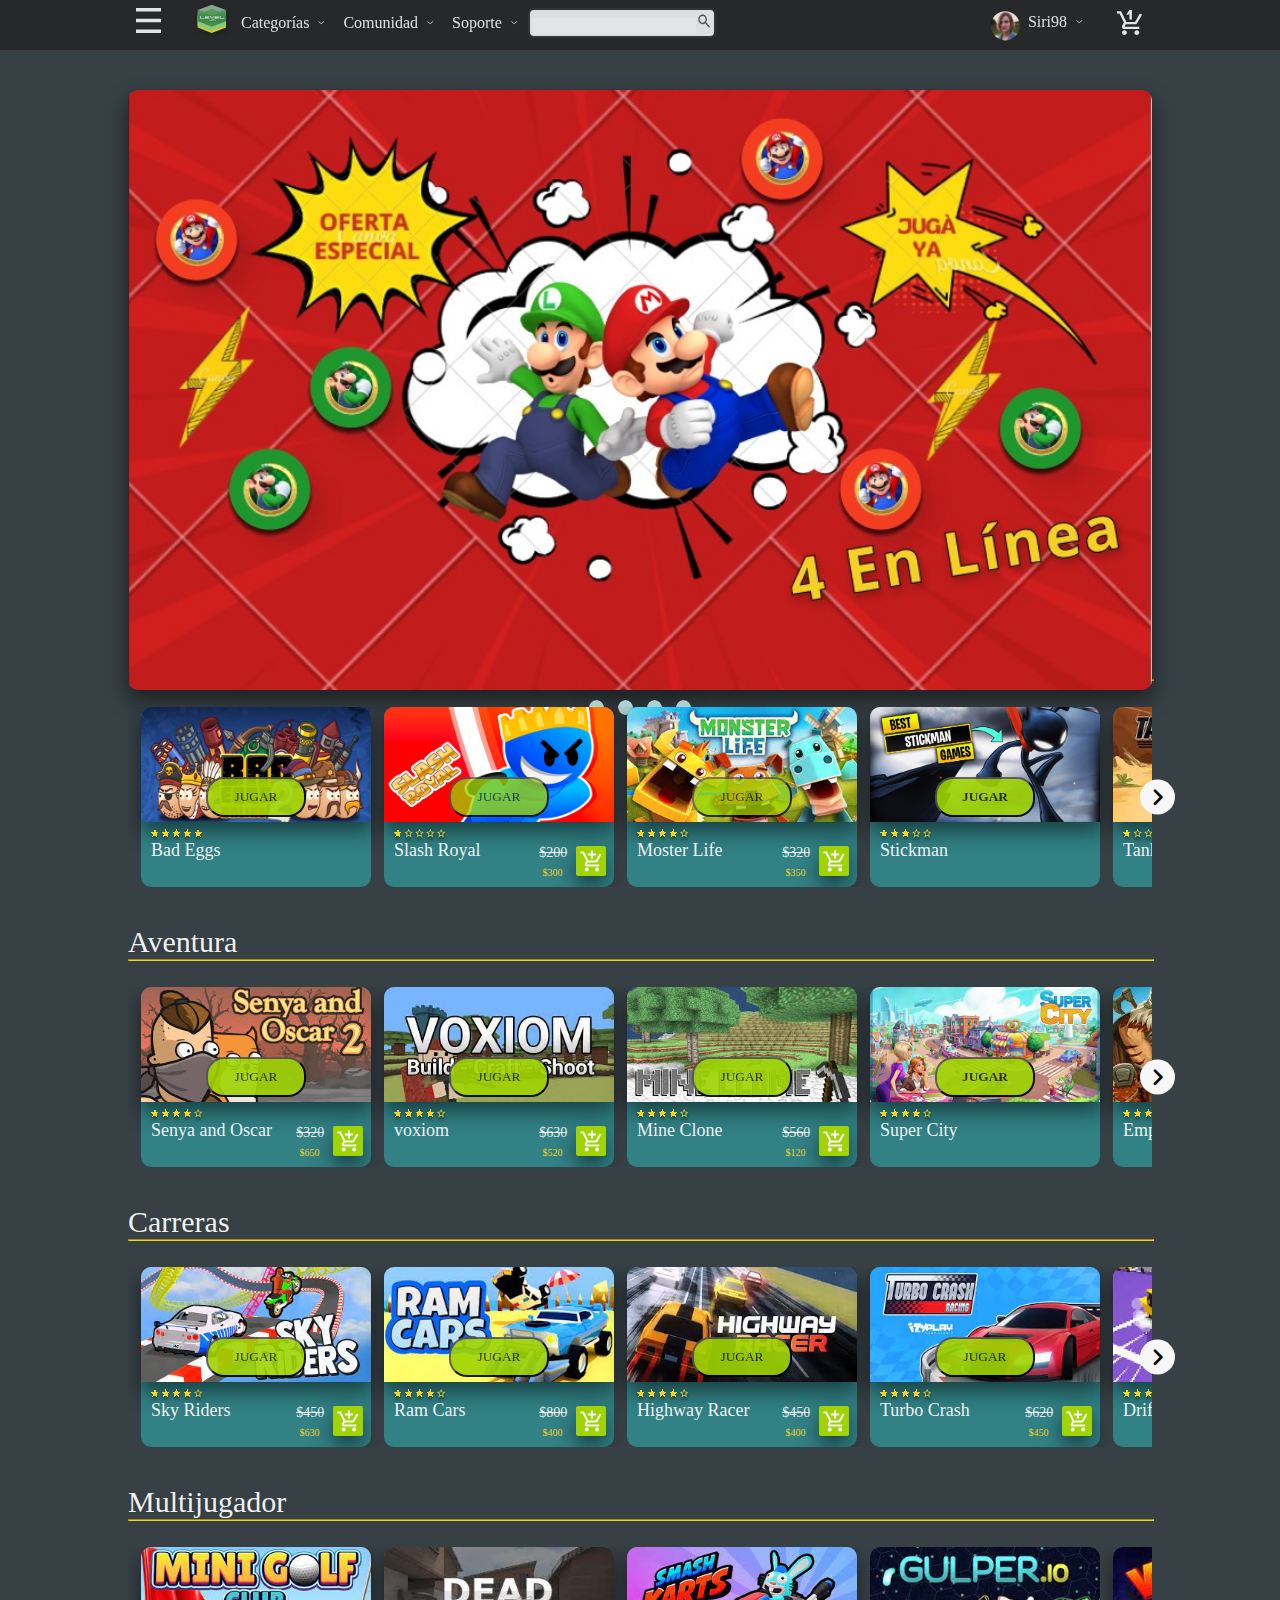
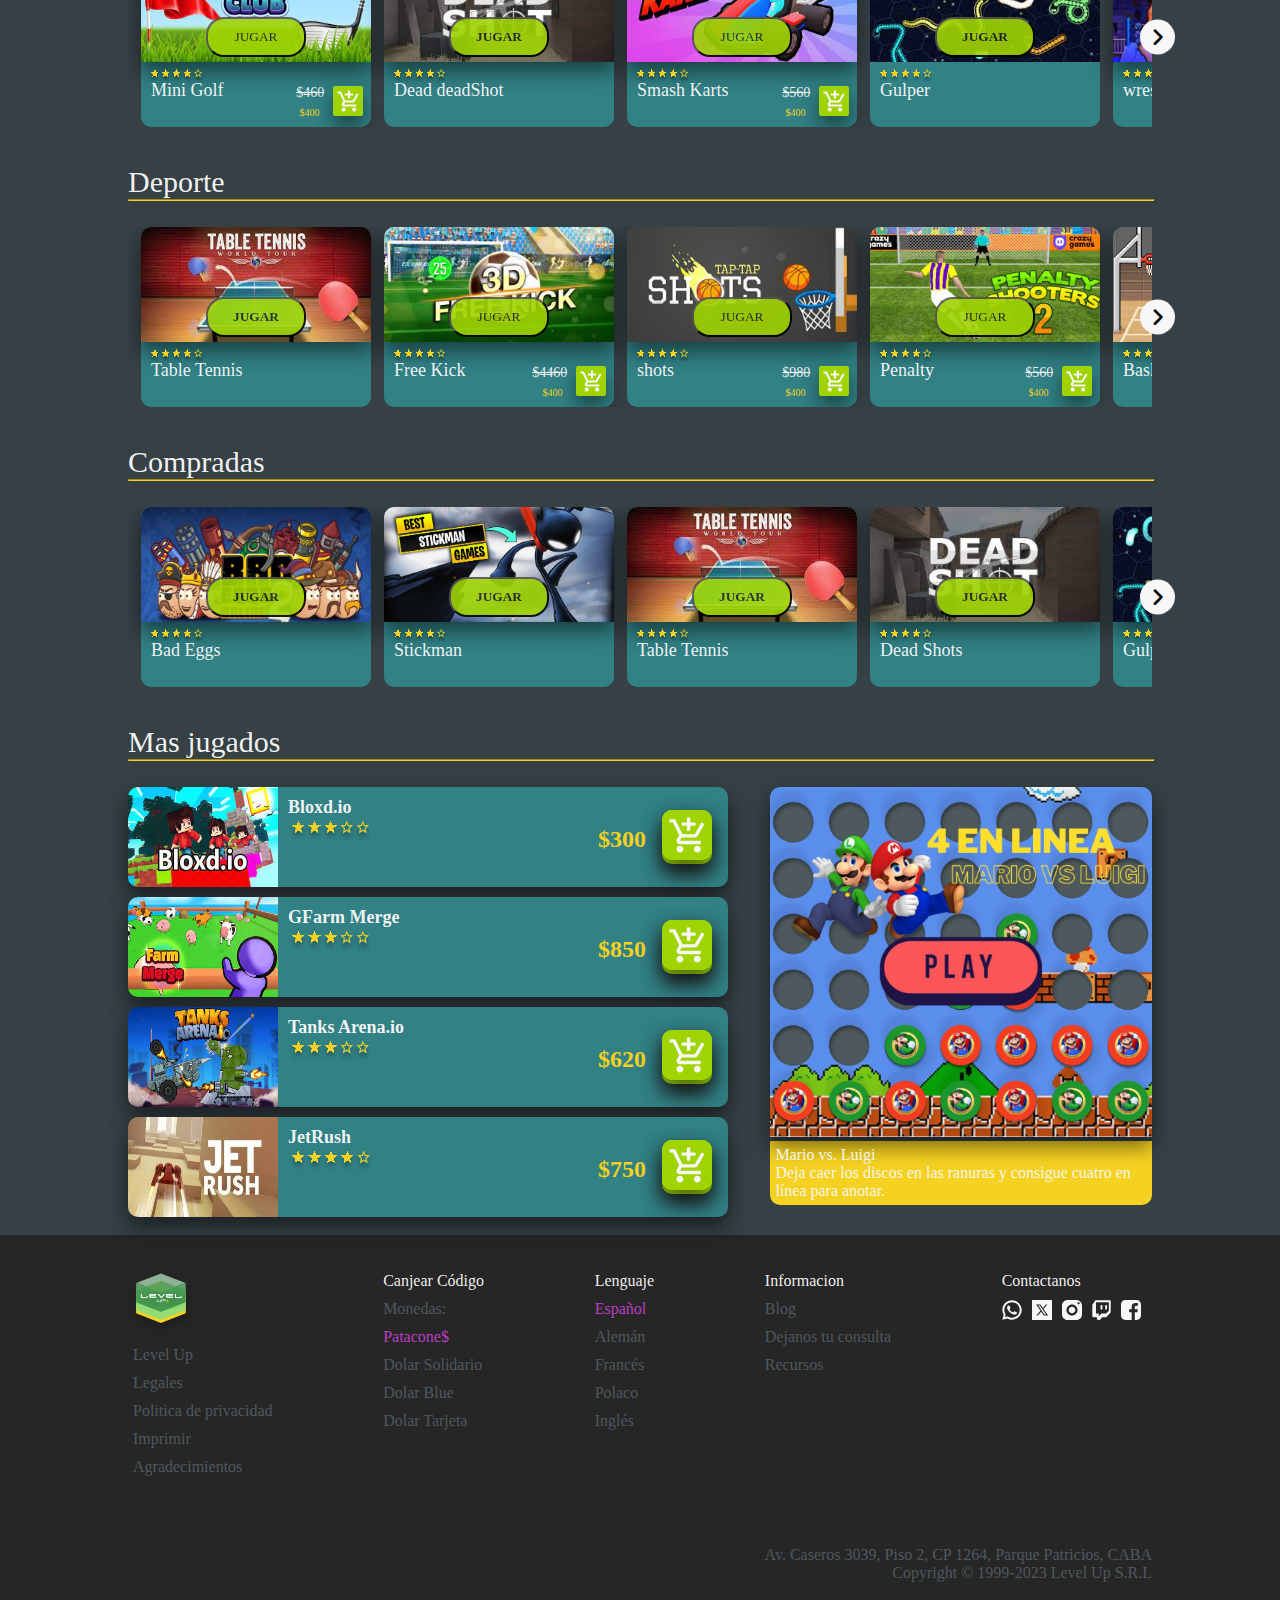
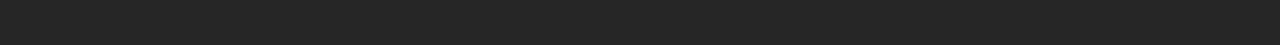
==== Interfaces-2023/home.html @ 31747744 "Agrego las animaciones" ====
<!DOCTYPE html>
<html lang="es">
  <head>
    <meta charset="UTF-8" />
    <meta name="viewport" content="width=device-width, initial-scale=1.0" />
    <!-- <link rel="stylesheet" type="text/css" href="stylecopy.css" /> -->
    <link rel="stylesheet" type="text/css" href="style.css" />

    <link
      rel="stylesheet"
      href="https://cdnjs.cloudflare.com/ajax/libs/font-awesome/6.4.0/css/all.min.css"
    />
    <title>Level Up</title>
  </head>
  <body>
    <header class="stick">
      <nav>
        <!---Barra Nav Mobil-->
        <div class="navMobil">
          <div class="btn-menu btn-nav dropdown">
            <img
              src="img/logoHamburguesa.svg"
              class="logoHamburguesa"
              alt="logoHamburguesa"
            />
            <!---Desplegable categorias-->
            <div class="desplegable">
              <button class="btn-nav">
                <a>Mis juegos</a
                ><img src="img/fechaAbajo.svg" class="fechaAbajo" />
              </button>
              <button class="btn-nav">
                <a>Acción</a
                ><img src="img/fechaAbajo.svg" class="fechaAbajo rotar" />
              </button>
              <button class="btn-nav">
                <a>Aventura</a
                ><img src="img/fechaAbajo.svg" class="fechaAbajo rotar" />
              </button>
              <button class="btn-nav">
                <a>Carreras</a
                ><img src="img/fechaAbajo.svg" class="fechaAbajo rotar" />
              </button>
              <button class="btn-nav">
                <a>Multijugador</a
                ><img src="img/fechaAbajo.svg" class="fechaAbajo rotar" />
              </button>
              <button class="btn-nav">
                <a>Deporte</a
                ><img src="img/fechaAbajo.svg" class="fechaAbajo rotar" />
              </button>
            </div>
            <a href="home.html">
            <img src="img/logoPagina.svg" class="logoPagina" alt="logoPagina" /></a>
          </div>
          <!---->

          <div class="usuario">
            <div class="btn-menu btn-nav dropdown">
              <div class="siri">
                <img src="img/siri98.svg" class="avatar" /><button
                  class="btn-nav siriDesplegable"
                >
                  <a>Siri98</a
                  ><img src="img/fechaAbajo.svg" class="fechaAbajo" />
                </button>
              </div>
              <!---Desplegable Siri-->
              <div class="desplegable desplegableUsuario">
                <buttton class="btn-nav">Ver mi perfil</buttton>
                <img
                  src="img/separador.svg"
                  class="separador"
                  alt="separador"
                />
                <buttton class="btn-nav">Cupones</buttton>
                <buttton class="btn-nav">Mis juegos</buttton>
                <img
                  src="img/separador.svg"
                  class="separador"
                  alt="separador"
                />
                <buttton class="btn-nav">Configurar cuenta</buttton>
                <buttton class="btn-nav">Editar perfil</buttton>
                <img
                  src="img/separador.svg"
                  class="separador"
                  alt="separador"
                />
                <buttton class="btn-nav"><a href="index.html"> Cerrar sesión</a></buttton>
              </div>
            </div>
            <!---->

            <!---Desplegable Carrito-->
            <div class="btn-menu btn-nav dropdown">
              <button class="btn-nav">
                <img src="img/logoCarritoMas1.svg" class="logoCarritoMas1" />
              </button>
              <div class="desplegable desplegableCarrito">
                <h3>Resumen de compra</h3>
                <img
                  class="separador"
                  src="img/separador.svg"
                  class="separador"
                  alt="separador"
                />
                <p>Juegos (1)</p>
                <div class="productoPrecio">
                  <span>Slash Royal</span><span>$2090</span>
                </div>
                <img class="producto" src="img/slashRoyal.jpg" />
                <h3>Total $2090</h3>
                <button class="continuar"><h3>Pagar</h3></button>
              </div>
            </div>
          </div>
        </div>
        <!---->

        <!----Barra Nav Desktop-->
        <div class="navDesktop">
          <div class="justifyFlexStart alignCenter marginNavLeft">
            <!---Desplegable categorias ok-->
            <div class="btn-menu btn-nav dropdown">
              <img
                src="img/logoHamburguesa.svg"
                class="logoHamburguesa"
                alt="logoHamburguesa"
              />

              <div class="desplegable desplegableHamburguesa">
                <div class="item">
                  <img class="item" src="img/misJuegos.svg" alt="logo" />
                  <button class="btn-nav">
                    <a>Mis juegos</a
                    ><img src="img/fechaAbajo.svg" class="fechaAbajo rotar" />
                  </button>
                </div>
                <div class="item">
                  <img class="item" src="img/accion.svg" alt="logo" />
                  <button class="btn-nav">
                    <a>Acción</a
                    ><img src="img/fechaAbajo.svg" class="fechaAbajo rotar" />
                  </button>
                </div>
                <div class="item">
                  <img class="item" src="img/aventura.svg" alt="logo" />
                  <button class="btn-nav">
                    <a>Aventura</a
                    ><img src="img/fechaAbajo.svg" class="fechaAbajo rotar" />
                  </button>
                </div>
                <div class="item">
                  <img class="item" src="img/carreras.svg" alt="logo" />
                  <button class="btn-nav">
                    <a>Carreras</a
                    ><img src="img/fechaAbajo.svg" class="fechaAbajo rotar" />
                  </button>
                </div>
                <div class="item">
                  <img class="item" src="img/multijugador.svg" alt="logo" />
                  <button class="btn-nav">
                    <a>Multijugador</a
                    ><img src="img/fechaAbajo.svg" class="fechaAbajo rotar" />
                  </button>
                </div>
                <div class="item">
                  <img class="item" src="img/deporte.svg" alt="logo" />
                  <button class="btn-nav">
                    <a>Deporte</a
                    ><img src="img/fechaAbajo.svg" class="fechaAbajo rotar" />
                  </button>
                </div>
              </div>
            </div>
            <!---->
            <a href="home.html">
            <img src="img/logoPagina.svg" class="logoNav" alt="logoPagina" /></a>
            <button class="btn-nav">
              <a>Categorías</a
              ><img src="img/fechaAbajo.svg" class="fechaAbajo" />
            </button>
            <button class="btn-nav">
              <a>Comunidad</a
              ><img src="img/fechaAbajo.svg" class="fechaAbajo" />
            </button>
            <button class="btn-nav">
              <a>Soporte</a><img src="img/fechaAbajo.svg" class="fechaAbajo" />
            </button>

            <div class="barraBusqueda">
              <input class="busquedaNav" /><img
                src="img/lupaNav.svg"
                class="lupaNav"
              />
            </div>
          </div>
          <div class="justifyFlexEnd alignCenter marginNavRight">
            <div class="justifyCenter alignCenter">
              <!---Desplegable Siri-->
              <div class="btn-menu btn-nav dropdown">
                <div class="siri">
                  <img src="img/siri98.svg" class="avatar" /><button
                    class="btn-nav"
                  >
                    <a>Siri98</a
                    ><img src="img/fechaAbajo.svg" class="fechaAbajo" />
                  </button>
                </div>

                <div class="desplegable desplegableUsuario">
                  <buttton class="btn-nav">Ver mi perfil</buttton>
                  <img
                    class="separadorDesplegable"
                    src="img/separador.svg"
                    alt="separador"
                  />
                  <buttton class="btn-nav">Cupones</buttton>
                  <buttton class="btn-nav">Mis juegos</buttton>
                  <img
                    src="img/separador.svg"
                    class="separadorDesplegable"
                    alt="separador"
                  />
                  <buttton class="btn-nav">Configurar cuenta</buttton>
                  <buttton class="btn-nav">Editar perfil</buttton>
                  <img
                    src="img/separador.svg"
                    class="separadorDesplegable"
                    alt="separador"
                  />
                  <buttton class="btn-nav">Cerrar sesión</buttton>
                </div>
              </div>
              <!---->
            </div>
            <!---Desplegable Carrito-->
            <div class="btn-menu btn-nav dropdown">
              <button class="btn-nav">
                <img src="img/logoCarritoMas1.svg" class="logoCarritoMas1" />
              </button>
              <div class="desplegable desplegableCarrito">
                <span class="btn-nav">Resumen de compra</span>
                <img
                  class="separadorDesplegable"
                  src="img/separador.svg"
                  class="separador"
                  alt="separador"
                />
                <span class="btn-nav">Juegos (1)</span>
                <div class="productoPrecio">
                  <span class="btn-nav">Slash Royal</span
                  ><span class="btn-nav">$2090</span>
                </div>
                <img class="producto btn-nav" src="img/slashRoyal.jpg" />
                <span class="btn-nav">Total $2090</span>
                <button class="continuarDesplegable">Pagar</button>
              </div>
            </div>
          </div>

          <!----->
        </div>
      </nav>
    </header>

    <div>
      <div class="containerGrande">
        <ul class="slider">
          <img id="slide1" class="sombra" src="img/marioPortada.jpg" />
          <img id="slide2" class="sombra" src="img/1v1Battle.jpg" />
          <img id="slide3" class="sombra" src="img/stickman.jpg" />
          <img id="slide4" class="sombra" src="img/zombsRoyale.png" />
        </ul>
        <div class="sliderNav">
          <ul class="menu">
            <li>
              <a href="#slide1">
                <svg
                  class="circle sombra"
                  width="15"
                  height="15"
                  xmlns="http://www.w3.org/2000/svg">
                  <circle cx="7.5" cy="7.5" r="7.5" fill="#add1d2" /></svg></a>
            </li>
            <li>
              <a href="#slide2">
                <svg
                  class="circle sombra"
                  width="15"
                  height="15"
                  xmlns="http://www.w3.org/2000/svg"
                >
                  <circle cx="7.5" cy="7.5" r="7.5" fill="#add1d2" /></svg></a>
            </li>
            <li>
              <a href="#slide3">
                <svg
                  class="circle sombra"
                  width="15"
                  height="15"
                  xmlns="http://www.w3.org/2000/svg"
                >
                  <circle cx="7.5" cy="7.5" r="7.5" fill="#add1d2" /></svg></a>
            </li>
            <li>
              <a href="#slide4">
                <svg
                  class="circle sombra"
                  width="15"
                  height="15"
                  xmlns="http://www.w3.org/2000/svg"
                >
                  <circle cx="7.5" cy="7.5" r="7.5" fill="#add1d2" /></svg></a>
            </li>
          </ul>
        </div>
      </div>
    </div>

    <!-- carousel -->
    <div><h3 class="h3Primero tituloCategoria">Acción</h3><hr></div>
    <div id="carousel1" class="containerMax">
      <div class="containerCarrusel">
        <i id="left" class="fa-solid fa-angle-left arrowIcon"></i>
        <div class="carousel">
          <div class="animar animar:hover">
            <button class="jugar">JUGAR</button>
            <img class="sombra" src="img/badEggs.jpg" alt="img" />
            <p>Bad Eggs</p>
            <img class="star" src="img/estrella5.svg" alt="estrellas" />
          </div>
          <div class="animar animar:hover">
            <button class="jugar jugarOff">JUGAR</button>
            <img class="sombra" src="img/slashRoyal.jpg" alt="img" />
            <p>Slash Royal</p>
            <img class="star" src="img/estrella1.svg" alt="estrellas" />
            <p class="precio">$300</p>
            <p class="precioT">$200</p>
            <button class="miBotonCard"><img class="carritoMas imagenBotonCard sombra" src="img/carritoMas.svg" alt="carritoComprar"
              /></button>
          </div>
          <div class="animar animar:hover">
            <button class="jugar jugarOff">JUGAR</button>
            <img class="sombra" src="img/monsterLife.jpg" alt="img" />
            <p>Moster Life</p>
            <img class="star" src="img/estrella4.svg" alt="estrellas" />
            <p class="precio">$350</p>
            <p class="precioT">$320</p>
            <button class="miBotonCard"><img class="carritoMas imagenBotonCard sombra" src="img/carritoMas.svg" alt="carritoComprar"
              /></button>
          </div>
          <div class="animar animar:hover">
            <button class="jugar jugarOk">JUGAR</button>
            <img class="sombra" src="img/stickman.jpg" alt="img" />
            <p>Stickman</p>
            <img class="star" src="img/estrella3.svg" alt="estrellas" />
          </div>
          <div class="animar animar:hover">
            <button class="jugar jugarOff">JUGAR</button>
            <img class="sombra" src="img/tankBattle.jpg" alt="img" />
            <p>Tank Battle</p>
            <img class="star" src="img/estrella1.svg" alt="estrellas" />
            <p class="precio">$190</p>
            <p class="precioT">$420</p>
            <button class="miBotonCard"><img class="carritoMas imagenBotonCard sombra" src="img/carritoMas.svg" alt="carritoComprar"
              /></button>
          </div>
          <div class="animar animar:hover">
            <button class="jugar jugarOff">JUGAR</button>
            <img class="sombra" src="img/ninjaHands.jpg" alt="img" />
            <p>Ninja Hands</p>
            <img class="star" src="img/estrella3.svg" alt="estrellas" />
            <p class="precio">$600</p>
            <p class="precioT">$890</p>
            <button class="miBotonCard"><img class="carritoMas imagenBotonCard sombra" src="img/carritoMas.svg" alt="carritoComprar"
              /></button>
          </div>
          <div class="animar animar:hover">
            <button class="jugar jugarOff">JUGAR</button>
            <img class="sombra" src="img/sandboxCity.jpg" alt="img" />
            <p>Sandbox City</p>
            <img class="star" src="img/estrella5.svg" alt="estrellas" />
            <p class="precio">$500</p>
            <p class="precioT">$620</p>
            <button class="miBotonCard"><img class="carritoMas imagenBotonCard sombra" src="img/carritoMas.svg" alt="carritoComprar"
              /></button>
          </div>
        </div>
        <i id="right" class="fa-solid fa-angle-right arrowIcon"></i>
      </div>
    </div>
    <div><h3 class="tituloCategoria">Aventura</h3><hr></div>
    <div id="carousel2" class="containerMax">
      <div class="containerCarrusel">
        <i id="left" class="fa-solid fa-angle-left arrowIcon"></i>
        <div class="carousel">
          <div class="animar animar:hover">
            <button class="jugar">JUGAR</button>
            <img class="sombra" src="img/senya.jpg" alt="img" />
            <p>Senya and Oscar</p>
            <img class="star" src="img/estrella4.svg" alt="estrellas" />
            <p class="precio">$650</p>
            <p class="precioT">$320</p>
            <button class="miBotonCard"><img class="carritoMas imagenBotonCard sombra" src="img/carritoMas.svg" alt="carritoComprar"
              /></button>
          </div>
          <div class="animar animar:hover">
            <button class="jugar">JUGAR</button>
            <img class="sombra" src="img/voxiom.jpg" alt="img" />
            <p>voxiom</p>
            <img class="star" src="img/estrella4.svg" alt="estrellas" />
            <p class="precio">$520</p>
            <p class="precioT">$630</p>
            <button class="miBotonCard"><img class="carritoMas imagenBotonCard sombra" src="img/carritoMas.svg" alt="carritoComprar"
              /></button>
          </div>
          <div class="animar animar:hover">
            <button class="jugar">JUGAR</button>
            <img class="sombra" src="img/mineClone.jpg" alt="img" />
            <p>Mine Clone</p>
            <img class="star" src="img/estrella4.svg" alt="estrellas" />
            <p class="precio">$120</p>
            <p class="precioT">$560</p>
            <button class="miBotonCard"><img class="carritoMas imagenBotonCard sombra" src="img/carritoMas.svg" alt="carritoComprar"
              /></button>
          </div>
          <div class="animar animar:hover">
            <button class="jugar jugarOk">JUGAR</button>
            <img class="sombra" src="img/superCity.jpg" alt="img" />
            <p>Super City</p>
            <img class="star" src="img/estrella4.svg" alt="estrellas" />
          </div>
          <div class="animar animar:hover">
            <button class="jugar">JUGAR</button>
            <img class="sombra" src="img/empire.jpg" alt="img" />
            <p>Empire</p>
            <img class="star" src="img/estrella4.svg" alt="estrellas" />
            <p class="precio">$850</p>
            <p class="precioT">$620</p>
            <button class="miBotonCard"><img class="carritoMas imagenBotonCard sombra" src="img/carritoMas.svg" alt="carritoComprar"
              /></button>
          </div>
          <div class="animar animar:hover">
            <button class="jugar">JUGAR</button>
            <img class="sombra" src="img/heroWars.jpg" alt="img" />
            <p>Hero Wars</p>
            <img class="star" src="img/estrella4.svg" alt="estrellas" />
            <p class="precio">$520</p>
            <p class="precioT">$760</p>
            <button class="miBotonCard"><img class="carritoMas imagenBotonCard sombra" src="img/carritoMas.svg" alt="carritoComprar"
              /></button>
          </div>
          <div class="animar animar:hover">
            <button class="jugar">JUGAR</button>
            <img class="sombra" src="img/stateSurvival.jpg" alt="img" />
            <p>State Survival</p>
            <img class="star" src="img/estrella4.svg" alt="estrellas" />
            <p class="precio">$300</p>
            <p class="precioT">$800</p>
            <button class="miBotonCard"><img class="carritoMas imagenBotonCard sombra" src="img/carritoMas.svg" alt="carritoComprar"
              /></button>
          </div>         
        </div>
        <i id="right" class="fa-solid fa-angle-right arrowIcon"></i>
      </div>
    </div>
    <div><h3 class="tituloCategoria">Carreras</h3><hr></div>
    <div id="carousel3" class="containerMax">
      <div class="containerCarrusel">
        <i id="left" class="fa-solid fa-angle-left arrowIcon"></i>
        <div class="carousel">
          <div class="animar animar:hover">
            <button class="jugar">JUGAR</button>
            <img class="sombra" src="img/skyRiders.jpg" alt="img" />
            <p>Sky Riders</p>
            <img class="star" src="img/estrella4.svg" alt="estrellas" />
            <p class="precio">$630</p>
            <p class="precioT">$450</p>
            <button class="miBotonCard"><img class="carritoMas imagenBotonCard sombra" src="img/carritoMas.svg" alt="carritoComprar"
              /></button>
          </div>
          <div class="animar animar:hover">
            <button class="jugar">JUGAR</button>
            <img class="sombra" src="img/ramCars.jpg" alt="img" />
            <p>Ram Cars</p>
            <img class="star" src="img/estrella4.svg" alt="estrellas" />
            <p class="precio">$400</p>
            <p class="precioT">$800</p>
            <button class="miBotonCard"><img class="carritoMas imagenBotonCard sombra" src="img/carritoMas.svg" alt="carritoComprar"
              /></button>
          </div>
          <div class="animar animar:hover">
            <button class="jugar">JUGAR</button>
            <img class="sombra" src="img/highwayRacer.jpg" alt="img" />
            <p>Highway Racer</p>
            <img class="star" src="img/estrella4.svg" alt="estrellas" />
            <p class="precio">$400</p>
            <p class="precioT">$450</p>
            <button class="miBotonCard"><img class="carritoMas imagenBotonCard sombra" src="img/carritoMas.svg" alt="carritoComprar"
              /></button>
          </div>
          <div class="animar animar:hover">
            <button class="jugar">JUGAR</button>
            <img class="sombra" src="img/turboCrash.jpg" alt="img" />
            <p>Turbo Crash</p>
            <img class="star" src="img/estrella4.svg" alt="estrellas" />
            <p class="precio">$450</p>
            <p class="precioT">$620</p>
            <button class="miBotonCard"><img class="carritoMas imagenBotonCard sombra" src="img/carritoMas.svg" alt="carritoComprar"
              /></button>
          </div>
          <div class="animar animar:hover">
            <button class="jugar">JUGAR</button>
            <img class="sombra" src="img/driftParking.jpg" alt="img" />
            <p>Drift Parking</p>
            <img class="star" src="img/estrella4.svg" alt="estrellas" />
            <p class="precio">$400</p>
            <p class="precioT">$560</p>
            <button class="miBotonCard"><img class="carritoMas imagenBotonCard sombra" src="img/carritoMas.svg" alt="carritoComprar"
              /></button>
          </div>
          <div class="animar animar:hover">
            <button class="jugar">JUGAR</button>
            <img class="sombra" src="img/trucksRace.jpg" alt="img" />
            <p>Truck Race</p>
            <img class="star" src="img/estrella4.svg" alt="estrellas" />
            <p class="precio">$400</p>
            <p class="precioT">$680</p>
            <button class="miBotonCard"><img class="carritoMas imagenBotonCard sombra" src="img/carritoMas.svg" alt="carritoComprar"
              /></button>
          </div>
          <div class="animar animar:hover">
            <button class="jugar">JUGAR</button>
            <img class="sombra" src="img/crazyDrift.jpg" alt="img" />
            <p>Crazy Drift</p>
            <img class="star" src="img/estrella4.svg" alt="estrellas" />
            <p class="precio">$400</p>
            <p class="precioT">$500</p>
            <button class="miBotonCard"><img class="carritoMas imagenBotonCard sombra" src="img/carritoMas.svg" alt="carritoComprar"
              /></button>
          </div>
          
        </div>
        <i id="right" class="fa-solid fa-angle-right arrowIcon"></i>
      </div>
    </div>
    <div><h3 class="tituloCategoria">Multijugador</h3><hr></div>
    <div id="carousel4" class="containerMax">
      <div class="containerCarrusel">
        <i id="left" class="fa-solid fa-angle-left arrowIcon"></i>
        <div class="carousel">
          <div class="animar animar:hover">
            <button class="jugar">JUGAR</button>
            <img class="sombra" src="img/miniGolf.jpg" alt="img" />
            <p>Mini Golf</p>
            <img class="star" src="img/estrella4.svg" alt="estrellas" />
            <p class="precio">$400</p>
            <p class="precioT">$460</p>
            <button class="miBotonCard"><img class="carritoMas imagenBotonCard sombra" src="img/carritoMas.svg" alt="carritoComprar"
              /></button>
          </div>
          <div class="animar animar:hover">
            <button class="jugar jugarOk">JUGAR</button>
            <img class="sombra" src="img/deadShot.jpg" alt="img" />
            <p>Dead deadShot</p>
            <img class="star" src="img/estrella4.svg" alt="estrellas" />
          </div>
          <div class="animar animar:hover">
            <button class="jugar">JUGAR</button>
            <img class="sombra" src="img/smashKarts.jpg" alt="img" />
            <p>Smash Karts</p>
            <img class="star" src="img/estrella4.svg" alt="estrellas" />
            <p class="precio">$400</p>
            <p class="precioT">$560</p>
            <button class="miBotonCard"><img class="carritoMas imagenBotonCard sombra" src="img/carritoMas.svg" alt="carritoComprar"
              /></button>
          </div>
          <div class="animar animar:hover">
            <button class="jugar jugarOk">JUGAR</button>
            <img src="img/gulper.jpg" alt="img" />
            <p>Gulper</p>
            <img class="star" src="img/estrella4.svg" alt="estrellas" />

          </div>
          <div class="animar animar:hover">
            <button class="jugar">JUGAR</button>
            <img class="sombra" src="img/wrestle.jpg" alt="img" />
            <p>wrestle</p>
            <img class="star" src="img/estrella4.svg" alt="estrellas" />
            <p class="precio">$400</p>
            <p class="precioT">$450</p>
            <button class="miBotonCard"><img class="carritoMas imagenBotonCard sombra" src="img/carritoMas.svg" alt="carritoComprar"
              /></button>
          </div>
          <div class="animar animar:hover">
            <button class="jugar">JUGAR</button>
            <img class="sombra" src="img/buildNow.jpg" alt="img" />
            <p>Build Now</p>
            <img class="star" src="img/estrella4.svg" alt="estrellas" />
            <p class="precio">$400</p>
            <p class="precioT">$560</p>
            <button class="miBotonCard"><img class="carritoMas imagenBotonCard sombra" src="img/carritoMas.svg" alt="carritoComprar"
              /></button>
          </div>
          <div class="animar animar:hover">
            <button class="jugar">JUGAR</button>
            <img class="sombra" src="img/astroDud.jpg" alt="img" />
            <p>Astro Dud</p>
            <img class="star" src="img/estrella4.svg" alt="estrellas" />
            <p class="precio">$320</p>
            <p class="precioT">$800</p>
            <button class="miBotonCard"><img class="carritoMas imagenBotonCard sombra" src="img/carritoMas.svg" alt="carritoComprar"
              /></button>
          </div>
          
        </div>
        <i id="right" class="fa-solid fa-angle-right arrowIcon"></i>
      </div>
    </div>
    
    <div><h3 class="tituloCategoria">Deporte</h3><hr></div>
    <div id="carousel5" class="containerMax">
      <div class="containerCarrusel">
        <i id="left" class="fa-solid fa-angle-left arrowIcon"></i>
        <div class="carousel">
          <div class="animar animar:hover">
            <button class="jugar jugarOk">JUGAR</button>
            <img class="sombra" src="img/tableTennis.jpg" alt="img" />
            <p>Table Tennis</p>
            <img class="star" src="img/estrella4.svg" alt="estrellas" />
          </div>
          <div class="animar animar:hover">
            <button class="jugar">JUGAR</button>
            <img class="sombra" src="img/freeKick.jpg" alt="img" />
            <p>Free Kick</p>
            <img class="star" src="img/estrella4.svg" alt="estrellas" />
            <p class="precio">$400</p>
            <p class="precioT">$4460</p>
            <button class="miBotonCard"><img class="carritoMas imagenBotonCard sombra" src="img/carritoMas.svg" alt="carritoComprar"
              /></button>
          </div>
          <div class="animar animar:hover">
            <button class="jugar">JUGAR</button>
            <img class="sombra" src="img/shots.jpg" alt="img" />
            <p>shots</p>
            <img class="star" src="img/estrella4.svg" alt="estrellas" />
            <p class="precio">$400</p>
            <p class="precioT">$980</p>
            <button class="miBotonCard"><img class="carritoMas imagenBotonCard sombra" src="img/carritoMas.svg" alt="carritoComprar"
              /></button>
          </div>
          <div class="animar animar:hover">
            <button class="jugar">JUGAR</button>
            <img class="sombra" src="img/penaltyShooters.jpg" alt="img" />
            <p>Penalty</p>
            <img class="star" src="img/estrella4.svg" alt="estrellas" />
            <p class="precio">$400</p>
            <p class="precioT">$560</p>
            <button class="miBotonCard"><img class="carritoMas imagenBotonCard sombra" src="img/carritoMas.svg" alt="carritoComprar"
              /></button>
          </div>
          <div class="animar animar:hover">
            <button class="jugar">JUGAR</button>
            <img class="sombra" src="img/basketRandom.jpg" alt="img" />
            <p>Basket</p>
            <img class="star" src="img/estrella4.svg" alt="estrellas" />
            <p class="precio">$400</p>
            <p class="precioT">$450</p>
            <button class="miBotonCard"><img class="carritoMas imagenBotonCard sombra" src="img/carritoMas.svg" alt="carritoComprar"
              /></button>
          </div>
          <div class="animar animar:hover">
            <button class="jugar">JUGAR</button>
            <img class="sombra" src="img/pillSoccer.jpg" alt="img" />
            <p>Pill Soccer</p>
            <img class="star" src="img/estrella4.svg" alt="estrellas" />
            <p class="precio">$400</p>
            <p class="precioT">$560</p>
            <button class="miBotonCard"><img class="carritoMas imagenBotonCard sombra" src="img/carritoMas.svg" alt="carritoComprar"
              /></button>
          </div>
          <div class="animar animar:hover">
            <img class="sombra" src="img/8ballBillliards.jpg" alt="img" />
            <p>8 Ball Billiards</p>
            <img class="star" src="img/estrella4.svg" alt="estrellas" />
            <p class="precio">$400</p>
            <p class="precioT">$960</p>
            <button class="miBotonCard"><img class="carritoMas imagenBotonCard sombra" src="img/carritoMas.svg" alt="carritoComprar"
              /></button>
          </div>
          
        </div>
        <i id="right" class="fa-solid fa-angle-right arrowIcon"></i>
      </div>
    </div>

    <div><h3 class="tituloCategoria">Compradas</h3><hr></div>
    <div id="carousel6" class="containerMax">
      <div class="containerCarrusel">
        <i id="left" class="fa-solid fa-angle-left arrowIcon"></i>
        <div class="carousel">
          <div class="animar animar:hover">
            <button class="jugar jugarOk">JUGAR</button>
            <img class="sombra" src="img/badEggs.jpg" alt="img" />
            <p>Bad Eggs</p>
            <img class="star" src="img/estrella4.svg" alt="estrellas" />
          </div>
          <div class="animar animar:hover">
            <button class="jugar jugarOk">JUGAR</button>
            <img class="sombra" src="img/stickman.jpg" alt="img" />
            <p>Stickman</p>
            <img class="star" src="img/estrella4.svg" alt="estrellas" />
          </div>
          <div class="animar animar:hover">
            <button class="jugar jugarOk">JUGAR</button>
            <img class="sombra" src="img/tableTennis.jpg" alt="img" />
            <p>Table Tennis</p>
            <img class="star" src="img/estrella4.svg" alt="estrellas" />
          </div>
          <div class="animar animar:hover">
            <button class="jugar jugarOk">JUGAR</button>
            <img class="sombra" src="img/deadShot.jpg" alt="img" />
            <p>Dead Shots</p>
            <img class="star" src="img/estrella4.svg" alt="estrellas" />
          </div>
          <div class="animar animar:hover">
            <button class="jugar jugarOk">JUGAR</button>
            <img class="sombra" src="img/gulper.jpg" alt="img" />
            <p>Gulper</p>
            <img class="star" src="img/estrella4.svg" alt="estrellas" />
          </div>
          <div class="animar animar:hover">
            <button class="jugar jugarOk">JUGAR</button>
            <img class="sombra" src="img/superCity.jpg" alt="img" />
            <p>Super City</p>
            <img class="star" src="img/estrella4.svg" alt="estrellas" />
          </div>
         
          
          
        </div>
        <i id="right" class="fa-solid fa-angle-right arrowIcon"></i>
      </div>
    </div>
    <div><h3 class="tituloCategoria">Mas jugados</h3><hr></div>
    

    <div class="indexMasjugados">
      <div class="masJugadosCards">
      <div class="cardsMasJugados">
        <div class="masJugados sombra">
          <div class="masJugadosImagen">
            <img src="img/bloxd.jpg" alt="juego" />
          </div>
          <div class="masJugadosContenido">
            <div class="titulo">
              <span>Bloxd.io</span>
              <span><img src="img/estrella3solidas2vacias.svg" /></span>
            </div>
            <div class="precio">
              <h3><span class="acento">$300</span></h3>
              <button class="miBoton"><img class="imagenBoton sombra" src="img/carritoMas.svg" alt="carritoComprar"
              /></button>
            </div>
          </div>
        </div>
      </div>
      <div class="cardsMasJugados">
        <div class="masJugados sombra">
          <div class="masJugadosImagen">
            <img src="img/farmMerge.jpg" alt="juego" />
          </div>
          <div class="masJugadosContenido">
            <div class="titulo">
              <span>GFarm Merge</span>
              <span><img src="img/estrella3solidas2vacias.svg" /></span>
            </div>
            <div class="precio">
              <h3><span class="acento">$850</span></h3>
              <button class="miBoton"><img class="imagenBoton sombra" src="img/carritoMas.svg" alt="carritoComprar"
                /></button>
            </div>
          </div>
        </div>
      </div>
      <div class="cardsMasJugados">
        <div class="masJugados sombra">
          <div class="masJugadosImagen">
            <img src="img/tanksArena.jpg" alt="juego" />
          </div>
          <div class="masJugadosContenido">
            <div class="titulo">
              <span>Tanks Arena.io</span>
              <span><img src="img/estrella3solidas2vacias.svg" /></span>
            </div>
            <div class="precio">
              <h3><span class="acento">$620</span></h3>
              <button class="miBoton"><img class="imagenBoton sombra" src="img/carritoMas.svg" alt="carritoComprar"
                /></button>
            </div>
          </div>
        </div>
      </div>
      <div class="cardsMasJugados">
        <div class="masJugados sombra">
          <div class="masJugadosImagen">
            <img src="img/jetRush.jpg" alt="juego" />
          </div>
          <div class="masJugadosContenido">
            <div class="titulo">
              <span>JetRush</span>
              <span><img src="img/estrellas4solidas1vacia.svg" /></span>
            </div>
            <div class="precio">
              <h3><span class="acento">$750</span></h3>
              <button class="miBoton"><img class="imagenBoton sombra" src="img/carritoMas.svg" alt="carritoComprar"
                /></button>
            </div>
          </div>
        </div>
      </div>
    </div>
      <div class="mario">
        <a href="juego.html">
        <img class="sombra" src="img/indexMario.jpg" />
      </a>
        <div class="textoMario">
         <p>Mario vs. Luigi</p>
          <p>Deja caer los discos en las ranuras y consigue cuatro en línea para anotar.</p>
        </div>
      </div>
    </div>
    <footer class="footer">
      <div class="footerContainerMaster footerOculto">
        <div class="footerContainer footerLegales primario">
          <a href="home.html">
          <img class="logoPagina" src="img/logoPagina.svg" alt="logo" /></a>
          <span class="hoverAcento">Level Up</span>
          <span class="hoverAcento">Legales</span>
          <span class="hoverAcento">Politica de privacidad</span>
          <span class="hoverAcento">Imprimir</span>
          <span class="hoverAcento">Agradecimientos</span>
        </div>
        <div class="footerContainer footerMoneda primario desktop">
          <span class="blanco hoverAcento">Canjear Código</span>
          <span class="hoverAcento">Monedas:</span>
          <span class="acento2 hoverAcento">Patacone$</span>
          <span class="hoverAcento">Dolar Solidario</span>
          <span class="hoverAcento">Dolar Blue</span>
          <span class="hoverAcento">Dolar Tarjeta</span>
        </div>
        <div class="footerContainer footerLenguaje primario desktop">
          <span class="blanco hoverAcento">Lenguaje</span>
          <span class="acento2 hoverAcento">Español</span>
          <span class="hoverAcento">Alemán</span>
          <span class="hoverAcento">Francés</span>
          <span class="hoverAcento">Polaco</span>
          <span class="hoverAcento">Inglés</span>
        </div>
        <div class="footerContainer footerInformacion primario">
          <span class="blanco hoverAcento">Informacion</span>
          <span class="hoverAcento">Blog</span>
          <span class="hoverAcento">Dejanos tu consulta</span>
          <span class="hoverAcento">Recursos</span>
        </div>
        <div class="footerContainer footerContactanos desktop">
          <span class="blanco hoverAcento">Contactanos</span>
          <div class="redesFooter">
            <span class="hoverAcento"
              ><a href="#"><img class="redes" src="img/whatsapp.svg" /></a
            ></span>
            <span class="hoverAcento"
              ><a href="#"><img class="redes" src="img/twitter.svg" /></a
            ></span>
            <span class="hoverAcento"
              ><a href="#"><img class="redes" src="img/instagram.svg" /></a
            ></span>
            <span class="hoverAcento"
              ><a href="#"><img class="redes" src="img/twitch.svg" /></a
            ></span>
            <span class="hoverAcento">
              <a href="#"><img class="redes" src="img/facebook.svg" /></a
            ></span>
          </div>
        </div>
      </div>
      <div class="footerContainerBottom footerOculto primario desktop">
        <span class="hoverAcento"
          >Av. Caseros 3039, Piso 2, CP 1264, Parque Patricios, CABA</span
        >
        <span class="hoverAcento">Copyright © 1999-2023 Level Up S.R.L</span>
      </div>

      <!--Mobil-->

<div class="footerMobil">
  <div class="footerContainerMobil">
    <a href="home.html">
      <img class="logoPagina" src="img/logoPagina.svg" alt="logo" /></a>
      <span class="footerAcento">Level Up</span>
      <span class="footerAcento desplegar"> Legales <img src="img/fechaAbajo.svg"/></span>
      <div class="footerDesplegable">
      <span class="footerAcento">Politica de privacidad</span>
      <span class="footerAcento">Imprimir</span>
      <span class="footerAcento">Agradecimientos</span>
      </div>
    
      <span class="footerAcento desplegar">Monedas <img src="img/fechaAbajo.svg"/></span>
      <div class="footerDesplegable">
      <span class="acento2 footerAcento">Patacone$</span>
      <span class="footerAcento">Dolar Solidario</span>
      <span class="footerAcento">Dolar Blue</span>
      <span class="footerAcento">Dolar Tarjeta</span>
      </div>
    
      <span class="blanco footerAcento desplegar">Lenguaje <img src="img/fechaAbajo.svg"/></span>
      <div class="footerDesplegable">
      <span class="acento2 footerAcento">Español</span>
      <span class="footerAcento">Alemán</span>
      <span class="footerAcento">Francés</span>
      <span class="footerAcento">Polaco</span>
      <span class="footerAcento">Inglés</span>
    </div>
    
    <span  class="blanco footerAcento desplegar">Información <img src="img/fechaAbajo.svg"/></span>
      <div class="footerDesplegable">
      <span class="footerAcento">Blog</span>
      <span class="footerAcento">Dejanos tu consulta</span>
      <span class="footerAcento">Recursos</span>
      </div>

      <span class="blanco footerAcento">Contactanos: </span>
      <div class="redesFooter">
        <span class="footerAcento"
          ><a href="#"><img class="redes" src="img/whatsapp.svg" /></a
        ></span>
        <span class="footerAcento"
          ><a href="#"><img class="redes" src="img/twitter.svg" /></a
        ></span>
        <span class="footerAcento"
          ><a href="#"><img class="redes" src="img/instagram.svg" /></a
        ></span>
        <span class="footerAcento"
          ><a href="#"><img class="redes" src="img/twitch.svg" /></a
        ></span>
        <span class="footerAcento">
          <a href="#"><img class="redes" src="img/facebook.svg" /></a
        ></span>
      </div>
    </div>
    <span class="footerAcento centrado"
    >Av. Caseros 3039, Piso 2, CP 1264, Parque Patricios, CABA - Copyright © 1999-2023 Level Up S.R.L</span>
  </div>
   

    </footer>
    <!---Script-->
    <script type="text/javascript" src="js/menu.js"></script>
    <script type="text/javascript" src="js/slider.js"></script>
    <script type="text/javascript" src="js/boton.js"></script>

  </body>
</html>
---- Interfaces-2023/style.css ----
* {
  margin: 0;
  padding: 0;
  font-family: "Open Sans";
}
/*------------------------------Colores-----------------------------*/
:root {
  --blanco: #f7f7f7f7;
  --blancoHover: #d3d3d3;
  --negro: #262626;
  --primario: #4e595e;
  --primarioSombra1: #364045;
  --primarioSombra2: #262626;
  --primarioSombra3: #2f3538;
  --estado: #9fd402;
  --estadoHover: #86b602;
  --acento: #f5d221;
  --peligro: #f53e21;
  --secundarioLuz1: #74a8ab;
  --acento2: #bc3dc2;
  --secundario: #318185;
}
body {
  background-color: var(--primarioSombra1);
}

/*------------------------------Fuentes-----------------------------*/

h1 {
  font-size: 38px;
  font-weight: bold;
}

h2 {
  font-size: 28px;
  font-weight: bold;
}

h3 {
  font-size: 24 px;
  font-weight: bold;
}

p {
  font-size: 16px;
}

/*------------------------------Nav---------------------------------*/
.navDesktop {
  display: none;
}
.navMobil {
  display: flex;
  align-items: center;
  justify-content: space-between;
}
.stick {
  position: sticky;
  top: 0;
  z-index: 1000;
}
nav,
.navMobil {
  width: 100%;
  height: 50px;
  background: var(--negro);
  opacity: 90%;
}
.btn-nav {
  align-items: center;
  justify-content: flex-start;
  display: flex;
  padding: 2px;
}
.usuario {
  align-items: center;
  display: flex;
  justify-content: flex-end;
  margin-right: 10px;
}

.btn-nav {
  width: max-content;
  height: max-content;
  margin-left: 6px;
  background-color: transparent;
  color: var(--blanco);
  border: transparent;
  align-items: center;
}

.fechaAbajo {
  width: 12px;
  height: 6px;
}
/*---Desplegable---*/

.mostrar {
  display: flex;
}

.desplegable.cerrar {
  /*cierro el desplegable*/
  display: none;
}

.desplegable {
  width: min-content;
  height: min-content;
  background-color: var(--primarioSombra2);
  display: none;
  position: absolute;
  min-width: 0px;
  padding: 10px;
}
.desplegableUsuario {
  position: absolute;
  left: -30px;
}
.desplegableCarrito {
  position: absolute;
  left: -160px;
  width: max-content;
}

.desplegableCarrito img.producto {
  width: 80px;
  height: auto;
  border-radius: 4px;
}

.desplegableCarrito img.separador {
  width: 200px;
}
.alignCenter {
  display: flex;
  align-items: center;
}
.justifyCenter {
  display: flex;
  justify-content: center;
}

.productoPrecio {
  display: flex;
  justify-content: center;
}
button.ingresar,
button.continuar {
  width: max-content;
  height: max-content;
  border-radius: 4px;
  align-items: center;
  padding: 6px;
}
button.continuar {
  color: var(--blanco);
}

button.ingresar {
  color: var(--negro);
  font-size: 16px;
}
button.continuar {
  background-color: var(--acento);
}

button.ingresar {
  background-color: var(--blanco);
}
.siri {
  display: flex;
  justify-content: center;
  align-items: flex-start;
}
.btn-menu {
  display: none;
  margin-left: 10px;
}
.dropdown {
  position: relative;
  display: inline-block;
}
img.cruz {
  width: 15px;
  height: 15px;
  margin-left: 80px;
}

.dropdown:hover .desplegable {
  display: block;
}

.rotar {
  transform: rotate(-90deg);
}

.flechaArriba {
  transform: rotate(-180deg);
  width: 40px;
  height: 40px;
}

.navMobil img.logoHamburguesa,
.navMobil img.avatar,
.navMobil img.logoCarritoMas1 {
  width: 20px;
  height: 20px;
  align-items: center;
}
.navMobil img.logoPagina {
  margin-left: 20px;
  align-items: center;
  width: 30px;
  height: 30px;
}

/*---------------------------Container Mobil-----------------------------*/
.container {
  margin-left: 3%;
  margin-right: 3%;
}
/*---------------------------Footer--------------------------------------*/
.footerOculto {
  display: none;
}

.footerMobil {
  color: var(--blanco);
  display: block;
  margin-right: auto;
  margin-left: 10%;
  margin-right: 10%;
  font-size: 18px;
  font-weight: bolder;
}
footer{
  background: var(--primarioSombra2);
  height: 500px;
  padding-bottom:  30px;
 
}
.footerContainerMobil span{
  display: block;
}
.footerContainerMobil .redesFooter{
  display: flex;
}

span.footerAcento{
  margin-top: 20px;
  font-weight: normal;
  
}
.redesFooter{
  display: flex;
  justify-content: left;
  padding-right: 6px;
  margin-bottom: 20px;
}
.redesFooter .footerAcento{
  margin: 8px;
}
span.redesFooter{
  padding: 0%;
}
.centrado{
  margin-top: 40px;
}
.footerDesplegable{
  display: none;
}
.footerDesplegable.show{
  display: block;
}
.dDesplegable.show{
  display: block;
}
.footerContainerMobil .logoPagina{
  margin-top: 20px ;

}

/* slider grande
--------------- o ----------- */
.containerGrande {
  display: flex;
  flex-flow: column wrap;
}
ul,
li {
  padding: 0;
  margin: 0;
  list-style: none inside;
}

ul.slider {
  display: flex;
  justify-content: center;
}
ul.slider img {
  opacity: 0;
  transition: opacity 1s;
  position: absolute;
  top: 10%;
  width: 380px;
  height: 200px;
  object-fit: cover;
  border-radius: 10px;
}

ul.slider img:first-child {
  opacity: 1;
}
ul.slider img:target {
  opacity: 1;
}
.sliderNav {
  display: flex;
  justify-content: center;
}
.menu {
  position: relative;
  top: 240px;
}
.menu li {
  display: inline;
}
.menu a {
  text-decoration: none;
  padding: 5px;
  cursor: default;
}
a:hover .circle {
  cursor: pointer;
  fill: var(--secundarioLuz1);
}

/*Font carousel*/
.h3Primero{
  margin-top: 60%;
}
h3.tituloCategoria{
  margin-left: 10%;
  color: var(--blanco);
}
hr{
  width: 80%;
  margin-left: 10%;
  margin-right: 10%;
  border-color: var(--acento);
}

/* --------------carousel -------------------------------------*/

.containerMax {
  display: flex;
  justify-content: center;
}


.containerCarrusel {
  max-width: 80%;
  margin: 2% 10% 3% 10%;
  position: relative;
}
.containerCarrusel i {
  top: 50%;
  height: 35px;
  width: 35px;
  cursor: pointer;
  position: absolute;
  font-size: 1.3rem;
  text-align: center;
  line-height: 35px;
  background: #f7f7f7;
  border-radius: 50%;
  transform: translateY(-50%);
}
.containerCarrusel i:first-child {
  left: -23px;
  display: none;
}
.containerCarrusel i:last-child {
  right: -23px;
}
.containerCarrusel .carousel {
  font-size: 0;
  cursor: pointer;
  overflow: hidden;
  white-space: nowrap;
  scroll-behavior: smooth;
}
.carousel.dragging {
  cursor: grab;
  scroll-behavior: auto;
}
.carousel.dragging img {
  pointer-events: none;
}
.carousel .card {
  display: inline;
}
.carousel div {
  margin-left: 13px;
  display: inline-block;
  width: 150px;
  height: 140px;
  background: #318185;
  border-radius: 10px;
  position: relative;
}


.carousel div p {
  font-size: 18px;
  color: var(--blanco);
  margin: 18px 10px;
}
.carousel div img.star {
  position: absolute;
  bottom: 23%;
  left: 3%;
  width: 55px;
  height: 20px;
  object-fit: contain;
  margin: 0;
  padding: 0;
}
.carousel div img.carritoMas {
  position: absolute;
  bottom: 5%;
  right: 3%;
  width: 20px;
  height: 20px;
  border-radius: 2px;
}
.carousel div p.precio {
  position: absolute;
  bottom: 7%;
  right: 3%;
  color: var(--acento);
  font-size: 10px;
}
.carousel div p.precioT {
  position: absolute;
  bottom: 15%;
  right: 2%;
  color: var(--blanco);
  text-decoration: line-through;
  font-size: 8px;
}
.jugar {
  position: absolute;
  border-radius: 18px;
  top: 0;
  left: 0;
  right: 0;
  bottom: 0;
  margin: auto;
  width: 70px;
  height: 30px;
  background: var(--estado);
  opacity: 90%;
  color: var(--negro);
  transition: transform 2s, font-size 2s;
}
.jugar:active{
  background: linear-gradient(180deg, var(--acento2), var(--acento));
}
.jugarOk {
  cursor: pointer;
  font-weight: 650;
}
.jugarOff {
  opacity: 75%;
  pointer-events: none;
  cursor: not-allowed !important;
}
.jugar-click:hover {
  transform: rotate3D(2, 2, 2, 360deg);
  background: #ff0000;
  font-size: xx-large;
}

.carousel div img {
  height: 90px;
  width: 150px;
  object-fit: cover;
  border-radius: 10px 10px 0 0;
}
.carousel img:first-child {
  margin-left: 0;
}
.carousel div p{
  font-size: 13px;
}
/*--------------------Mas jugados Index----------------*/
.indexMasjugados{
  margin-left: 10%;
  margin-right: 10%;
  margin-top: 2%;
  max-width: 80%;
  display: flex;
  justify-content: space-between;
  flex-direction: column;

}

.mario img, .textoMario{
object-fit: cover;
}

.textoMario{
margin-bottom: 30px;
background-color: var(--acento);
color: var(--blanco);
padding: 5px;
border-radius: 0px 0px 10px 10px;
}

.masJugadosCards{
display: block;
}

.mario img{
width: 312px;
border-radius: 10px 10px 0px 0px;
} 
/*----card mas jugados-------*/
.masJugados {
  width: 320px;
  height: 50px;
  display: flex;
  padding: 0%;
  margin-bottom: 10px;
  border-radius: 10px;
}
.masJugadosImagen,
.masJugadosImagen img {
  width: 70px;
  height: 50px;
  border-radius: 10px 0px 0px 10px;
}

.masJugadosContenido {
  width: 100%;
  background-color: var(--secundario);
  display: flex;
  border-radius: 0px 10px 10px 0px;
}
.titulo {
  display: flex;
  flex-direction: column;
  margin: 10px;
  font-size: 14px;
  color: var(--blanco);
  font-weight: bolder;
  width: 100%;
}

.precio {
  display: flex;
  justify-content: center;
  align-items: center;
  margin-right: 10px;
}
.precio span img{
    width: 25px;
}
.masJugados span.acento {
  margin: 10px;
  font-weight: bolder;
}

.parCards {
  display: flex;
  justify-content: space-around;
}
h3 span{
  color: var(--acento);
  font-size: 14px;
}
/*---------------------------------------Media Queria Desktop-------------------------------------------------*/

@media only screen and (min-width: 900px) {
  .container {
    margin-left: 10%;
    margin-right: 10%;
  }

  

  /*-----------------------------Fuentes-----------------------------*/

  h1 {
    color: #262626;
    font-size: 58px;
    font-weight: 600;
    word-wrap: break-word;
  }
  h2 {
    font-size: 42px;
    font-family: Open Sans;
    font-weight: 700;
    letter-spacing: 3.24px;
    word-wrap: break-word;
  }

  h3 {
    color: var(--blanco);
    font-size: 30px;
    font-weight: 400;
    word-wrap: break-word;
  }
  .precio span img{
    width: 50px;
}

h3 span{
  color: var(--acento);
  font-size: 24px;
}
  p.textoBody {
    color: var(--blanco);
    font-size: 20px;
    font-weight: 400;
    letter-spacing: 1.6px;
    word-wrap: break-word;
  }

  p.textoBodyChico {
    color: var(--blanco);
    font-weight: 400;
    word-wrap: break-word;
  }
  a{
    text-decoration: none;
    color: var(--blanco);
  }

  .peligro {
    color: var(--peligro);
    font-size: 13px;
  }
  .estado {
    color: var(--estado);
    font-weight: bold;
  }

  a {
    text-decoration: none;
  }

  /*---------------------------Paginas Form--------------------------------*/

  .form .logo {
    width: 106px;
    height: 106px;
  }
  body.form {
    background-color: var(--primarioSombra1);
    text-align: center;
    display: flex;
    justify-content: center;
    align-content: center;
    margin-top: 50px;
    margin-bottom: 50px;
  }

  .containerFondo {
    width: 30%;
    display: block;
    flex-wrap: wrap;
    background-color: var(--blanco);
    border-radius: 6px;
    margin-top: 50px;
    margin-bottom: 50px;
    padding-top: 50px;
    padding-bottom: 50px;
  }
  input,
  button {
    margin: 6px;
  }

  button img {
    margin-left: 6px;
  }

  ::placeholder {
    padding-left: 6px;
  }

  body.form {
    margin-top: 40px;
    margin: 20 px;
    align-items: center;
  }

  img.captcha {
    width: 300px;
    margin-top: 50px;
    margin-bottom: 50px;
  }
  button.ingresar,
  button.continuar {
    width: 300px;
    height: 40px;
    border-radius: 4px;
    align-items: center;
  }
  button .alinearHorizontal {
    display: flex;
    align-items: center;
  }
  .alinearVertical {
    display: flex;
    flex-direction: column;
    margin-left: 20px;
    margin-bottom: 30px;
  }

  span.continuarCon {
    margin-left: 10px;
  }
  button.continuar {
    background-color: var(--estado);
    color: var(--blanco);
    font-size: 18px;
  }

  button.ingresar {
    text-align: left;
    align-items: center;
  }
  img.separador {
    width: 300px;
    height: 3px;
    margin-top: 50px;
    margin-bottom: 50px;
  }
  .inputForm {
    display: flex;
    flex-direction: column;
    margin-left: 15%;
    margin-right: 15%;
  }

  .inputForm label{
    text-align: left;
    margin-left: 6px;
  }
  .formulario{
    margin-top: 20px;
  }
  input.input {
    width: 300px;
    height: 40px;
    border-radius: 6px;
    border: 0%;
  }

  /*---------------------------Pagina Juegos----------------------------------*/

  /*------Layouts Juegos----------*/

  div.containerJuegos h2 {
    text-align: center;
    color: var(--blanco);
  }
  .containerJuegos {
    margin-left: 10%;
    margin-right: 10%;
    background-color: var(--primarioSombra1);
  }

  .containerJuegos,
  aside.asideVideos,
  aside .asideJuego {
    display: block;
  }

  .breadcrumb,
  section.sectionJuego,
  section .sectionComentarios {
    display: flex;
    margin-bottom: 20px;
  }

  section.sectionJuego {
    height: 900px;
    margin-top: 20px;
  }

  aside.asideJuegoInstrucciones {
    width: 1000px;
    height: 1040 px;
    margin: 0%;
  }

  section.sectionRecomendados {
    margin-top: 6px;
    margin-bottom: 50px;
  }

  aside.asideVideos {
    width: max-content;
    margin-left: 160px;
  }

  .video {
    position: relative;
  }
  
  .btn-play {
    position: absolute;
    top: 50%;
    left: 50%;
    transform: translate(-50%, -50%);
    display: block;
    background-color: transparent;
    border: transparent;
    cursor: pointer
  }
 
  .btn-play img.play {
    width: 50px;
    height: 50px;
    margin: 0%;

  }

  section.seccionRecomendados {
    width: 100%;
    height: 400px;
  }

  section.sectionComentarios {
    width: 100%;
    height: 800px;
    background-color: var(--primarioSombra3);
    margin-bottom: 50px;
    border-radius: 10px;
  }

  aside.asideVideos.video img {
    width: 316px;
    height: 227px;
    margin: 6px;
  }

  .video img {
    width: 250px;
    height: 200px;
    border-radius: 6px;
    margin-top: 6px;
    margin-bottom: 20px;
  }

  .juego img {
    width: 800px;
    height: 600px;
    object-fit: cover;
    border-radius: 16px 16px 0px 0px;
  }
  .juego{
    margin: 0;
    padding: 0;
  }
  img.separadorVideosSugeridos {
    width: 250px;
    margin-bottom: 20px;
  }

  aside.siderbarJuegoInstrucciones div.instrucciones {
    /*revisar no me lo toma*/
    background-color: var(--primarioSombra3);
    width: 780px;
    height: max-content;
    margin-top: 50px;
    padding: 10px;
    font: "Open-Sans";
    font-size: 18px;
    color: var(--blanco);
    border-radius: 6px;
  }

  /*------Comentarios-----------*/
  div.botoneraComentarios {
    width: 80%;
    height: 50px;
    padding: 20px;
    display: flex;
    margin-bottom: 0%;
  }

  div.botoneraComentarios img {
    width: 20px;
    height: 20px;
    background-color: var(--primario);
  }

  input.botoneraComentarios {
    width: 90%;
    height: 40px;
    border-radius: 6px;
    display: flex;
    justify-content: flex-end;
    margin-left: 20px;
    margin-bottom: 40px;
  }

  button.btn-coment {
    background-color: var(--primario);
    padding: 6px;
    border-radius: 4px;
    box-shadow: 0 10px 20px rgba(0, 0, 0, 0.5);
  }

  .sombra{
    box-shadow: 0 10px 20px rgba(0, 0, 0, 0.5);
    border-radius: 10px;
  }

  
  .usuarioComent {
    display: flex;
    justify-content: flex-start;
    color: var(--blanco);
    align-items: center;
  }
  span.usuarioComent.chico {
    font-size: 12px;
  }
  span.usuarioComent {
    margin-left: 20px;
  }

  .usuarioComent.usuarioComentMarg {
    margin-left: 20px;
    margin-right: 20px;
    margin-top: 5px;
  }
  button.enviar {
    background-color: var(--blanco);
    width: min-content;
    height: 40px;
    padding: 6px;
    display: flex;
    align-items: center;
    justify-content: flex-end;
    font: "Open Sans";
    font-size: 16px;
    border-radius: 4px;
    font-weight: bolder;
    margin-bottom: 40px;
  }
  /*------Botonera Redes----------*/
  div.botoneraRedes {
    background-color: var(--secundarioLuz1);
    width: 790px;
    /* height: 50px; */
    margin: 0%;
    border-radius: 0px 0px 6px 6px;
    padding-right: 10px;
  }
  .div.botoneraRedes img {
    width: 30px;
    height: 30px;
    background-color: transparent;
  }

  .siderbarJuegoInstrucciones .botoneraRedes {
    display: flex;
    justify-content: flex-end;
    align-items: center;
  }
  button.redesJuego {
    background-color: transparent;
    border: transparent;
  }
  .redesJuego img {
    width: 20px;
    height: 20px;
    border-radius: 0%;
    margin: 0%;
  }

  img.redes {
    width: 20x;
    height: 20px;
  }

  /*-----------------nav----------------*/
  .navMobil {
    display: none;
  }
  .stick {
    position: sticky;
    top: 0;
    z-index: 1000;
  }
  .navDesktop {
    display: flex;
    justify-content: space-between;
  }
  .nav {
    width: 100%;
    height: 80px;
    background: #262626;
    opacity: 90%;
  }
  .btn-nav {
    width: max-content;
    height: max-content;
    margin-left: 6px;
    background-color: transparent;
    color: var(--blanco);
    border: transparent;
    align-items: center;
    font-size: 16px;
  }
  .justifyFlexStart,
  .alignCenter,
  .justifyFlexEnd {
    display: flex;
  }
  .justifyFlexStart {
    justify-content: flex-start;
  }
  .justifyFlexEnd {
    justify-content: flex-end;
  }
  .alignCenter {
    align-items: center;
  }
  .marginNavLeft {
    margin-left: 10%;
  }
  .marginNavRight {
    margin-right: 10%;
  }
  .logoHamburguesa {
    height: 25px;
    width: 25px;
    align-items: center;
    margin-right: 30px;
  }
  .logoNav {
    height: 40px;
    width: 40px;
    align-items: center;
  }

  .fechaAbajo {
    width: 12px;
    height: 6px;
  }
  .lupaNav {
    color: var(--primario);
    width: 12px;
    height: 12px;
    padding: 2px;
  }
  .barraBusqueda {
    background-color: var(--blanco);
    align-items: center;
    height: 22px;
    width: max-content;
    padding: 2px;
    border: 2px solid var(--primarioSombra3);
    border-radius: 6px;
    background-color: var(--blanco);
  }
  input.busquedaNav,
  .lupaNav {
    margin: 0px;
    align-items: center;
    height: min-content;
  }
  input.busquedaNav {
    border: transparent;
    background-color: var(--blanco);
  }
  .logoCarritoMas1 {
    width: 25px;
    height: 25px;
    align-items: center;
  }
  .siri img.avatar {
    width: 30px;
    height: 30px;
    margin-top: 6px;
  }

  /*---Desplegable---*/
  .desplegable.show {
    display: flex;
  }
  .desplegable {
    width: min-content;
    height: min-content;
    background-color: var(--primarioSombra2);
    display: none;
    position: absolute;
    min-width: 0px;
    padding: 10px;
  }
  .siri {
    display: flex;
    justify-content: center;
    align-items: flex-start;
  }
  .item {
    display: flex;
    justify-content: flex-start;
    align-items: left;
  }

  .item img.item {
    width: 30px;
    height: 30px;
  }

  img.separadorDesplegable {
    width: min-content;
  }

  button.continuarDesplegable {
    border-radius: 6px;
    display: flex;
    justify-content: center;
    align-items: center;
    padding: 6px;
    color: var(--blanco);
    width: min-content;
    height: min-content;
    background-color: var(--estado);
  }
  /*------Footer----------*/
  footer .footerMobil{
    display: none;
  }
  footer .desktop {
    display: flex;
  }
  .footer {
    background: var(--primarioSombra2);
    color: var(--blanco);
    height: 380px;
    display: flex;
    flex-direction: column;
    justify-content: space-around;
  }
  .footerContainerMaster {
    display: flex;
    justify-content: space-between;
  }
  .footerContainerMaster div:first-child {
    margin-left: 10%;
  }
  .footerContainerMaster div:last-child {
    margin-right: 10%;
  }
  .footerContainer {
    display: flex;
    flex-direction: column;
  }
  .footerContainer span {
    padding: 5px;
  }

  .redesFooter {
    display: flex;
  }
  .blanco {
    color: var(--blanco);
  }
  .acento2 {
    color: var(--acento2);
  }
  .acento {
    color: var(--acento);
  }

  .primario {
    color: var(--primario);
  }
  .secundario {
    color: var(--secundario);
  }
  footer img.logoPagina {
    width: 70px;
    height: 70px;
  }

  .footerLegales,
  .footerMoneda,
  .footerLenguaje,
  .footerInformacion,
  .footerContactanos {
    display: flex;
    justify-content: flex-start;
    align-items: left;
  }
  .footerContainerBottom {
    display: flex;
    flex-direction: column;
    align-items: flex-end;
    margin-right: 10%;
  }

  /*----card mas jugados-------*/
  .masJugados {
    width: 600px;
    height: 100px;
    display: flex;
    padding: 0%;
    margin-bottom: 10px;
    border-radius: 10px;
  }
  .masJugadosImagen,
  .masJugadosImagen img {
    width: 150px;
    height: 100px;
    border-radius: 10px 0px 0px 10px;
  }

  .masJugadosContenido {
    width: 100%;
    background-color: var(--secundario);
    display: flex;
    border-radius: 0px 10px 10px 0px;
  }
  .titulo {
    display: flex;
    flex-direction: column;
    margin: 10px;
    font-size: 18px;
    color: var(--blanco);
    font-weight: bolder;
    width: 100%;
  }

  .precio {
    display: flex;
    justify-content: center;
    align-items: center;
    margin-right: 10px;
  }
  .masJugados span.acento {
    margin: 10px;
    font-weight: bolder;
  }

  .parCards {
    display: flex;
    justify-content: space-around;
  }
  /*--------------------Mas jugados Index----------------*/
  .indexMasjugados{
    margin-left: 10%;
    margin-right: 10%;
    margin-top: 2%;
    max-width: 80%;
    display: flex;
    justify-content: space-between;
    flex-direction: row;
  
  }
 
.mario img, .textoMario{
  object-fit: cover;
  margin-left: 10%;
}

.textoMario{
  margin-bottom: 30px;
  background-color: var(--acento);
  color: var(--blanco);
  padding: 5px;
  border-radius: 0px 0px 10px 10px;
}

.masJugadosCards{
display: block;
}

.mario img{
  height: 350px;
  width: 90%;
  border-radius: 10px 10px 0px 0px;
} 

  /*--------------------Efectos-------------------------*/
  .continuar:hover,
  .estado:hover,
  .btn-nav:hover,
  .hoverAcento:hover, 
  .ingresar:hover,
  .enviar:hover  {
    cursor: pointer;
  }
  .continuar:hover {
    background-color: var(--estadoHover);
  }
  .estado:hover {
    color: var(--estadoHover);
  }
  .btn-nav:hover,
  .hoverAcento:hover {
    color: var(--acento);
  }

  .ingresar:hover,
  .enviar:hover {
    background-color: var(--blancoHover);
  }

  .subir {
    color: var(--estado);
    text-decoration: none;
    display: block;
    float: right;
  }
  .animar:hover{
    position: relative;
    transform: scale(1.01);
    background-color: var(--acento2);
    border: solid var(--acento) 4px;
    border-radius: 12px;
  }
    
  /*---------Registro Ok-------*/
  .popup {
    display: none;
  }

  .visible {
    display: flex;
    width: max-content;
    height: max-content;
    flex-direction: column;
    align-items: center;
    justify-content: center;
    margin-top: 100px;
    padding: 50px;
  }
  .ocultar {
    display: none;
  }

  .porcentajesCarga img {
    width: 100px;
    height: 100x;
    align-items: center;
    justify-content: center;
  }
  /*----------Agrandar---------*/
  .agrandar {
    background-color: var(--blanco);
    text-align: center;
    transition: background-color 0.5s ease-in-out;
  }

  .agrandar:hover {
    background-color: var(--estado);
  }
  /*---------Scroll Ok-------*/
  .scroll-top {
    position: fixed;
    bottom: 20px;
    right: 20px;
    width: 50px;
    height: 50px;
    border-radius: 50%;
    background-color: var(--estado);
    color: var(--blanco);
    font-size: 20px;
    cursor: pointer;
    opacity: 0.5;
    transition: opacity 0.3s ease;
  }
  .scroll-top.scrolling {
    opacity: 0;
    transform: translateY(-100px);
    transition: opacity 0.5s ease, transform 0.5s ease;
  }
  .scroll-top:hover {
    opacity: 1;
  }

/* --------------carousel -------------------------------------*/

.containerMax {
  display: flex;
  justify-content: center;
}


.containerCarrusel {
  max-width: 80%;
  margin: 2% 10% 3% 10%;
  position: relative;
}
.containerCarrusel i {
  top: 50%;
  height: 35px;
  width: 35px;
  cursor: pointer;
  position: absolute;
  font-size: 1.3rem;
  text-align: center;
  line-height: 35px;
  background: #f7f7f7;
  border-radius: 50%;
  transform: translateY(-50%);
}
.containerCarrusel i:first-child {
  left: -23px;
  display: none;
}
.containerCarrusel i:last-child {
  right: -23px;
}
.containerCarrusel .carousel {
  font-size: 0;
  cursor: pointer;
  overflow: hidden;
  white-space: nowrap;
  scroll-behavior: smooth;
}
.carousel.dragging {
  cursor: grab;
  scroll-behavior: auto;
}
.carousel.dragging img {
  pointer-events: none;
}
.carousel .card {
  display: inline;
}
.carousel div {
  margin-left: 13px;
  display: inline-block;
  width: 230px;
  height: 180px;
  background: #318185;
  border-radius: 10px;
  position: relative;
}
.carousel div p {
  font-size: 18px;
  color: var(--blanco);
  margin: 18px 10px;
}
.carousel div img.star {
  position: absolute;
  bottom: 23%;
  left: 3%;
  width: 55px;
  height: 20px;
  object-fit: contain;
  margin: 0;
  padding: 0;
}
.carousel div img.carritoMas {
  position: absolute;
  bottom: 5%;
  right: 3%;
  width: 35px;
  height: 35px;
  border-radius: 10px;
}
.carousel div p.precio {
  position: absolute;
  bottom: -5%;
  right: 18%;
  color: var(--acento);
}
.carousel div p.precioT {
  position: absolute;
  bottom: 4%;
  right: 16%;
  color: var(--blanco);
  text-decoration: line-through;
  font-size: 14px;
}
.jugar {
  position: absolute;
  border-radius: 18px;
  top: 0;
  left: 0;
  right: 0;
  bottom: 0;
  margin: auto;
  width: 100px;
  height: 40px;
  background: var(--estado);
  opacity: 90%;
  color: var(--negro);
  transition: transform 2s, background-color 2s, font-size 2s;
}

.jugarOk {
  cursor: pointer;
  font-weight: 650;
}
.jugarOff {
  opacity: 75%;
  pointer-events: none;
  cursor: not-allowed !important;
}
.jugar-click:hover {
  transform: rotate3D(2, 2, 2, 360deg);
  background: #ff0000;
  font-size: xx-large;
}

.carousel div img {
  height: 115px;
  width: 230px;
  object-fit: cover;
  border-radius: 10px 10px 0 0;
}
.carousel img:first-child {
  margin-left: 0;
}

/* slider grande
--------------- o ----------- */
.containerGrande {
  display: flex;
  flex-flow: column wrap;
}
ul,
li {
  padding: 0;
  margin: 0;
  list-style: none inside;
}

ul.slider {
  display: flex;
  justify-content: center;
}
ul.slider img {
  opacity: 0;
  transition: opacity 1s;
  position: absolute;
  top: 10%;
  margin-left: 10%;
  margin-right: 10%;
  width: 80%;
  height: 600px;
  object-fit: cover;
  border-radius: 10px;
}

ul.slider img:first-child {
  opacity: 1;
}
ul.slider img:target {
  opacity: 1;
}
.sliderNav {
  display: flex;
  justify-content: center;
}
.menu {
  position: relative;
  top: 650px;
}
.menu li {
  display: inline;
}
.menu a {
  text-decoration: none;
  padding: 5px;
  cursor: default;
}
a:hover .circle {
  cursor: pointer;
  fill: var(--secundarioLuz1);
}

/*Font carousel*/
.h3Primero{
  margin-top: 45%;
}
h3.tituloCategoria{
  margin-left: 10%;
}
hr{
  width: 80%;
  margin-left: 10%;
  margin-right: 10%;
  border-color: var(--acento);
}
}

/*Boton cambiar carrito*/
.precio button.miboton, .imagenBoton{
  background-color: var(--estado);
  margin: 0;
  padding: 0;
  width: 50px;
  height: 50px;
}
.miBoton{
  border: 0;
  border-radius: 10px;
  box-shadow: 0 10px 20px var(--negro);
  background-color: var(--estado);
}

.carousel div img.carritoMas.imagenBotonCard{
  position: absolute;
  bottom: 5%;
  right: 3%;
  width: 30px;
  height: 30px;
  border-radius: 2px;
  margin: 0;
}
.miBotonCard{
  position: absolute;
  bottom: 5%;
  right: 3%;
  width: 30px;
  height: 30px;
  background-color: var(--esta);
  margin: 0;
  border: transparent;
  border-radius: 4px;
}
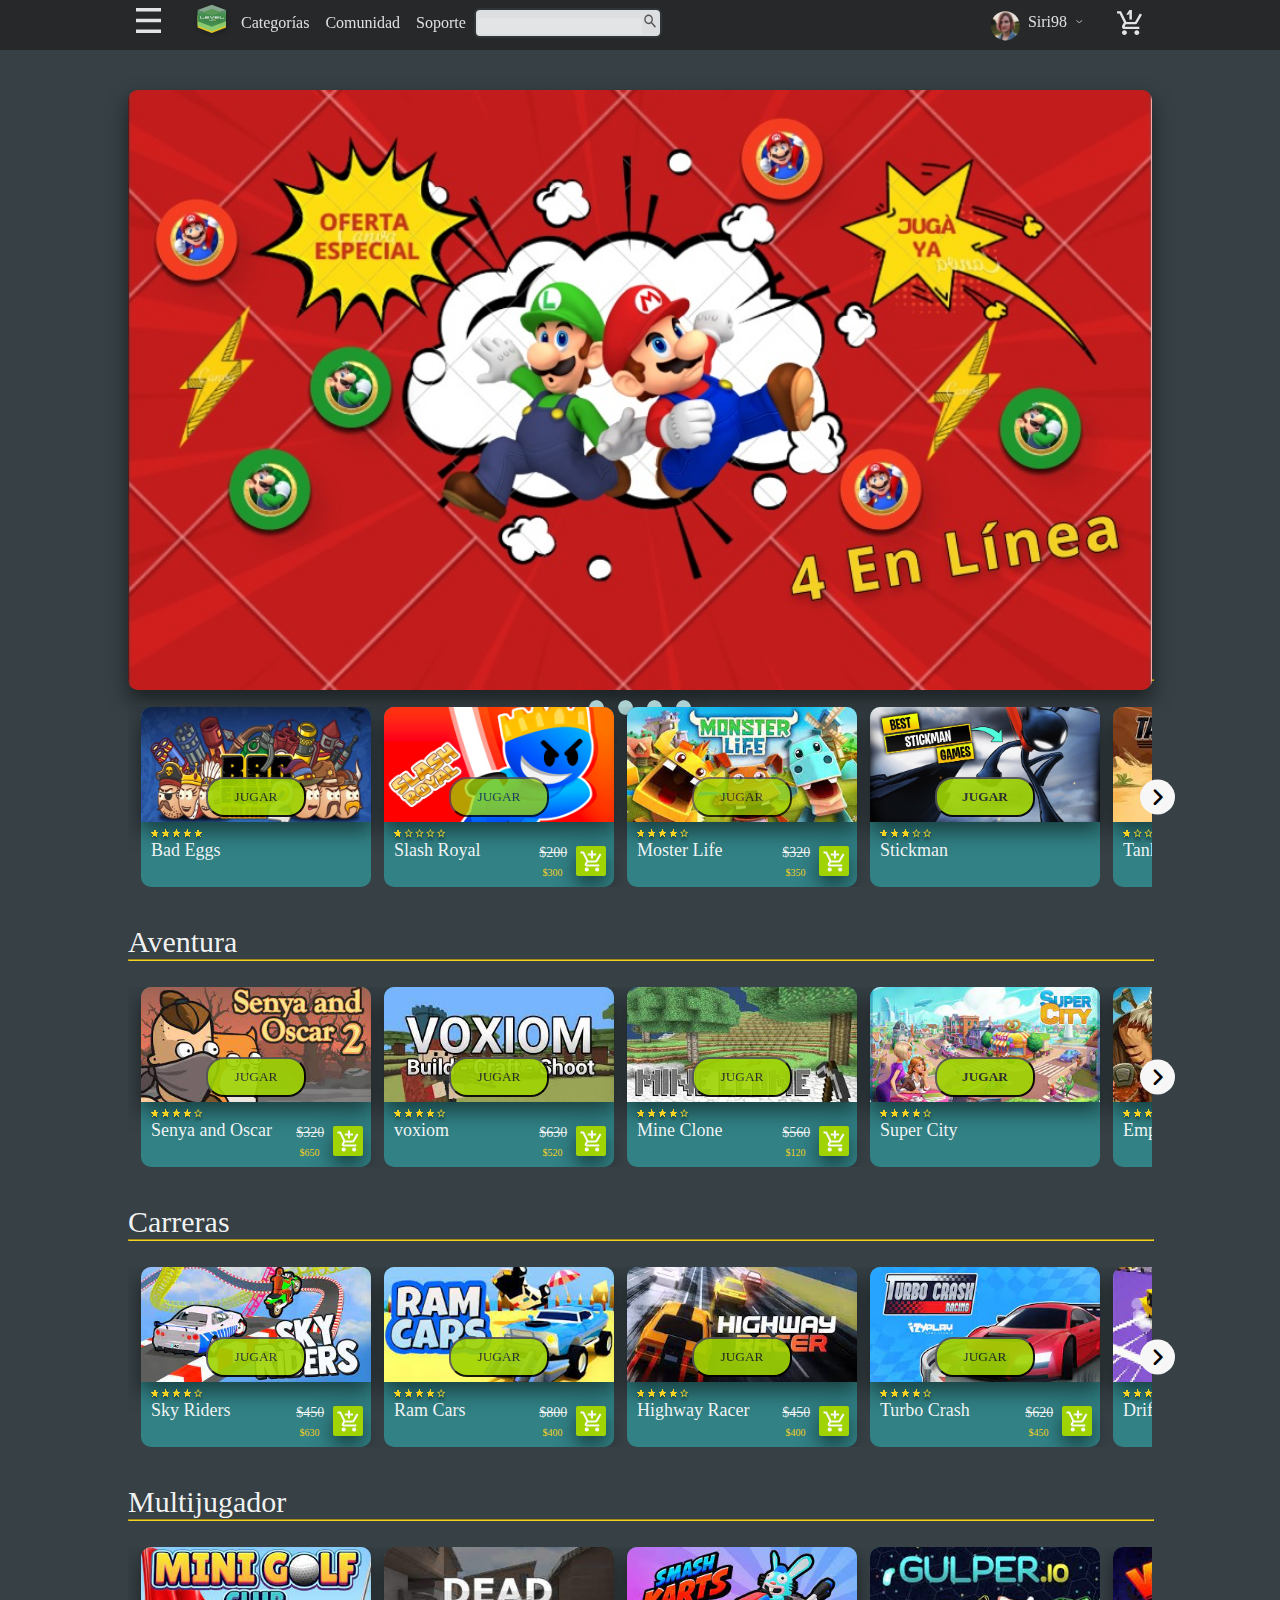
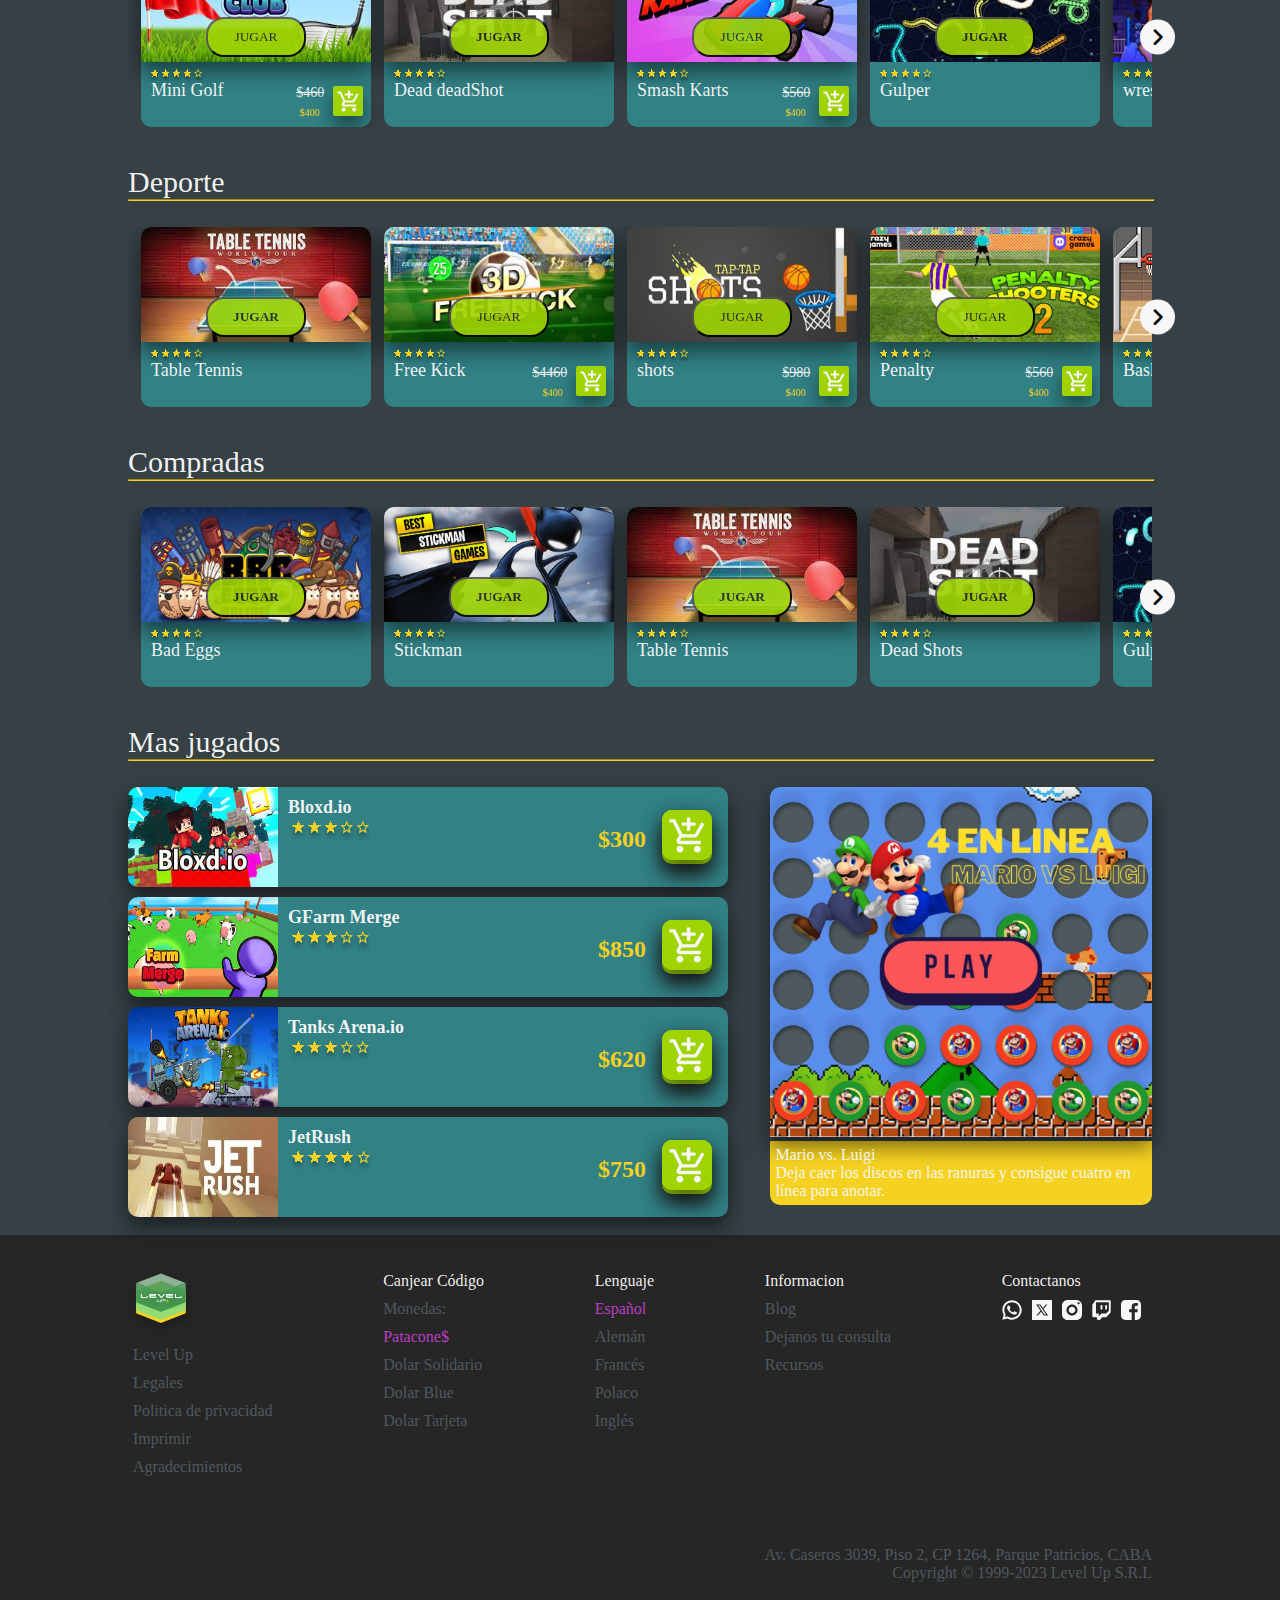
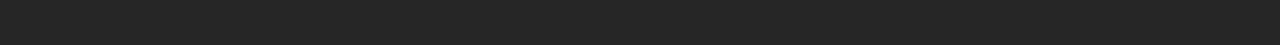
==== commit 04c91825: "Juego andando, falta cambiar preferencias" ====
--- a/Interfaces-2023/home.html
+++ b/Interfaces-2023/home.html
@@ -27,23 +27,23 @@
             <div class="desplegable">
               <button class="btn-nav">
                 <a>Mis juegos</a
-                ><img src="img/fechaAbajo.svg" class="fechaAbajo" />
+                >
               </button>
               <button class="btn-nav">
                 <a>Acción</a
-                ><img src="img/fechaAbajo.svg" class="fechaAbajo rotar" />
+                >
               </button>
               <button class="btn-nav">
                 <a>Aventura</a
-                ><img src="img/fechaAbajo.svg" class="fechaAbajo rotar" />
+                >
               </button>
               <button class="btn-nav">
                 <a>Carreras</a
-                ><img src="img/fechaAbajo.svg" class="fechaAbajo rotar" />
+                >
               </button>
               <button class="btn-nav">
                 <a>Multijugador</a
-                ><img src="img/fechaAbajo.svg" class="fechaAbajo rotar" />
+                >
               </button>
               <button class="btn-nav">
                 <a>Deporte</a
@@ -62,7 +62,7 @@
                   class="btn-nav siriDesplegable"
                 >
                   <a>Siri98</a
-                  ><img src="img/fechaAbajo.svg" class="fechaAbajo" />
+                  ><img src="img/flechaAbajo.svg" class="flechaAbajo" />
                 </button>
               </div>
               <!---Desplegable Siri-->
@@ -134,42 +134,42 @@
                   <img class="item" src="img/misJuegos.svg" alt="logo" />
                   <button class="btn-nav">
                     <a>Mis juegos</a
-                    ><img src="img/fechaAbajo.svg" class="fechaAbajo rotar" />
+                    >
                   </button>
                 </div>
                 <div class="item">
                   <img class="item" src="img/accion.svg" alt="logo" />
                   <button class="btn-nav">
                     <a>Acción</a
-                    ><img src="img/fechaAbajo.svg" class="fechaAbajo rotar" />
+                    >
                   </button>
                 </div>
                 <div class="item">
                   <img class="item" src="img/aventura.svg" alt="logo" />
                   <button class="btn-nav">
                     <a>Aventura</a
-                    ><img src="img/fechaAbajo.svg" class="fechaAbajo rotar" />
+                    >
                   </button>
                 </div>
                 <div class="item">
                   <img class="item" src="img/carreras.svg" alt="logo" />
                   <button class="btn-nav">
                     <a>Carreras</a
-                    ><img src="img/fechaAbajo.svg" class="fechaAbajo rotar" />
+                    >
                   </button>
                 </div>
                 <div class="item">
                   <img class="item" src="img/multijugador.svg" alt="logo" />
                   <button class="btn-nav">
                     <a>Multijugador</a
-                    ><img src="img/fechaAbajo.svg" class="fechaAbajo rotar" />
+                    >
                   </button>
                 </div>
                 <div class="item">
                   <img class="item" src="img/deporte.svg" alt="logo" />
                   <button class="btn-nav">
                     <a>Deporte</a
-                    ><img src="img/fechaAbajo.svg" class="fechaAbajo rotar" />
+                    >
                   </button>
                 </div>
               </div>
@@ -179,14 +179,14 @@
             <img src="img/logoPagina.svg" class="logoNav" alt="logoPagina" /></a>
             <button class="btn-nav">
               <a>Categorías</a
-              ><img src="img/fechaAbajo.svg" class="fechaAbajo" />
+              >
             </button>
             <button class="btn-nav">
               <a>Comunidad</a
-              ><img src="img/fechaAbajo.svg" class="fechaAbajo" />
+              >
             </button>
             <button class="btn-nav">
-              <a>Soporte</a><img src="img/fechaAbajo.svg" class="fechaAbajo" />
+              <a>Soporte</a>
             </button>
 
             <div class="barraBusqueda">
@@ -205,7 +205,7 @@
                     class="btn-nav"
                   >
                     <a>Siri98</a
-                    ><img src="img/fechaAbajo.svg" class="fechaAbajo" />
+                    ><img src="img/flechaAbajo.svg" class="flechaAbajo" />
                   </button>
                 </div>
 
@@ -900,14 +900,14 @@
     <a href="home.html">
       <img class="logoPagina" src="img/logoPagina.svg" alt="logo" /></a>
       <span class="footerAcento">Level Up</span>
-      <span class="footerAcento desplegar"> Legales <img src="img/fechaAbajo.svg"/></span>
+      <span class="footerAcento desplegar"> Legales <img src="img/flechaAbajo.svg"/></span>
       <div class="footerDesplegable">
       <span class="footerAcento">Politica de privacidad</span>
       <span class="footerAcento">Imprimir</span>
       <span class="footerAcento">Agradecimientos</span>
       </div>
     
-      <span class="footerAcento desplegar">Monedas <img src="img/fechaAbajo.svg"/></span>
+      <span class="footerAcento desplegar">Monedas <img src="img/flechaAbajo.svg"/></span>
       <div class="footerDesplegable">
       <span class="acento2 footerAcento">Patacone$</span>
       <span class="footerAcento">Dolar Solidario</span>
@@ -915,7 +915,7 @@
       <span class="footerAcento">Dolar Tarjeta</span>
       </div>
     
-      <span class="blanco footerAcento desplegar">Lenguaje <img src="img/fechaAbajo.svg"/></span>
+      <span class="blanco footerAcento desplegar">Lenguaje <img src="img/flechaAbajo.svg"/></span>
       <div class="footerDesplegable">
       <span class="acento2 footerAcento">Español</span>
       <span class="footerAcento">Alemán</span>
@@ -924,7 +924,7 @@
       <span class="footerAcento">Inglés</span>
     </div>
     
-    <span  class="blanco footerAcento desplegar">Información <img src="img/fechaAbajo.svg"/></span>
+    <span  class="blanco footerAcento desplegar">Información <img src="img/flechaAbajo.svg"/></span>
       <div class="footerDesplegable">
       <span class="footerAcento">Blog</span>
       <span class="footerAcento">Dejanos tu consulta</span>
--- a/Interfaces-2023/style.css
+++ b/Interfaces-2023/style.css
@@ -89,7 +89,7 @@
   align-items: center;
 }
 
-.fechaAbajo {
+.flechaAbajo {
   width: 12px;
   height: 6px;
 }
@@ -858,13 +858,13 @@
     margin-bottom: 20px;
   }
 
-  .juego img {
+  .juegoSidebar img {
     width: 800px;
     height: 600px;
     object-fit: cover;
     border-radius: 16px 16px 0px 0px;
   }
-  .juego{
+  .juegoSidebar{
     margin: 0;
     padding: 0;
   }
@@ -1053,7 +1053,7 @@
     align-items: center;
   }
 
-  .fechaAbajo {
+  .flechaAbajo {
     width: 12px;
     height: 6px;
   }
@@ -1635,3 +1635,200 @@
   border: transparent;
   border-radius: 4px;
 }
+/*------------------Variables que uso en js-------------*/
+--var--rows: 6;
+--var--cols: 7;
+}
+   /*-----------------------------Fuentes-----------------------------*/
+
+   .fondo h1 {
+   color: var(--blanco);
+   font-size: 58px;
+   font-weight: 600;
+   word-wrap: break-word;
+ }
+  .fondo h2 {
+   font-size: 42px;
+   font-family: Open Sans;
+   font-weight: 700;
+   letter-spacing: 3.24px;
+   word-wrap: break-word;
+ }
+
+ .fondo h3 {
+   color: var(--blanco);
+   font-size: 30px;
+   font-weight: 400;
+   word-wrap: break-word;
+ }
+
+ .fondo p{
+   font-size: 16px;
+   font-family: Open Sans;
+   margin-top: 15px;
+   color: var(--acento);
+ }
+
+  
+
+
+/*----------------------Preferencias---------------------------*/
+.fondo{
+  padding-top: 50px;
+  border-radius: 10px 10px 0px 0px;
+}
+
+.fondo .preferencias{
+   margin-left: 70px;
+   max-width: 600px;
+   max-height: 400px;
+   padding: 3rem;
+   background: var(--negro);
+   padding: 2rem;
+   border-radius: 1rem;
+   box-shadow: 0 0 15rem var(--negro);
+   color: var(--blanco);
+  
+ }
+ .fondo .preferencias h1{
+   color: var(--blanco);
+   margin: auto;
+   font-size: Open-Sans;
+   font-size: 32px;
+   text-align: center;
+   margin-bottom: 2rem;
+ }
+
+ .fondo .formPreferencias{
+   display: flex;
+ }
+ 
+ .fondo .inputPreferencias{
+   margin: auto;
+   width: 100%;
+ }
+
+ .fondo .comboBox{
+   margin: 10px 0;
+   background: transparent;
+   border: 0px;
+   border-bottom: 2px solid var(--acento2);
+   padding: 10px;
+   color: var(--blanco);
+   width: 100%;
+ }
+
+ .fondo option{
+   background-color: var(--acento2);
+ }
+
+/*---------------------Juego-------------------------------------*/
+.fondo #juego{
+ display:flex;
+}
+
+
+.fondo{
+ width: 800px;
+ height: 600px;
+ background-image: url('./images/mesa.jpg');
+ background-size: cover; /* Otra opción podría ser 'contain' para ajustar la imagen al tamaño del contenedor */
+ background-repeat: no-repeat;
+ background-attachment: fixed; /* Esto mantiene la imagen fija en su posición al desplazar la página */
+ background-color: var(--primarioSombra1); /* Un color de fondo de respaldo si la imagen no se carga o se muestra parcialmente */
+}
+
+.fondo .popupJuego {
+   position: fixed;
+   top: 0;
+   bottom: 0;
+   left: 0;
+   right: 0;
+   background: var(--primario);
+   display: flex;
+   align-items: center;
+   justify-content: center;
+   visibility: hidden;
+}
+.fondo .ganador {
+   background: var(--primario);
+   width: max-content;
+   height: max-content;
+   border-radius: 3px;
+   box-shadow: 0px 0px 5px 8px var(--estado);
+   background-image: url('../images/fondoPopUp.gif');
+   background-color: var(--estadoHover);
+
+}
+.fondo .popupGanador {
+   display: flex;
+   align-items: center;
+   justify-content: center;
+}
+.fondo .popupGanador p {
+   font-weight: bold;
+   font-size: 40px;
+   margin-top: 160px;
+   margin-left: 40px;
+}
+.fondo .ganador .jugar {
+   margin-top: 90px;
+   margin-left: 160px;
+}
+
+.fondo .active {
+   visibility: visible;
+}
+
+.fondo .reset {
+   position: absolute;
+   top: 90%;
+   right: 2.2%;
+   background-color:var(--peligro);
+   color: var(--acento2);
+   font-weight: bold;
+   font-size: 15px;
+   width: 120px;
+   border-radius: 10px;
+   box-shadow: 0px 0px 5px 10px var(--primario);
+}
+
+.fondo image{
+ width: 50px;
+ height: 50px;
+}
+
+.fondo button.reset{
+ display: flex;
+ align-items: center;
+ justify-content: center;
+}
+
+.botoneraRedes button.jugar{
+  display: flex;
+  align-items: center;
+  margin-left: 400px;
+  position: relative;
+  height: 20px;
+  width: max-content;
+  padding: 10px;
+  border-radius: 8px;
+  font-weight: bolder;
+  color: var(--blanco);
+  box-shadow: 0 10px 20px rgba(0, 0, 0, 0.5);
+    border-radius: 10px;
+}
+.fondo button.jugar{
+display: flex;
+align-items: center;
+position: relative;
+height: 40px;
+width: max-content;
+padding: 10px;
+border-radius: 8px;
+font-weight: bolder;
+color: var(--blanco);
+border: solid 1px var(--blanco);
+box-shadow: 0 10px 20px rgba(0, 0, 0, 0.5);
+    border-radius: 10px;
+}